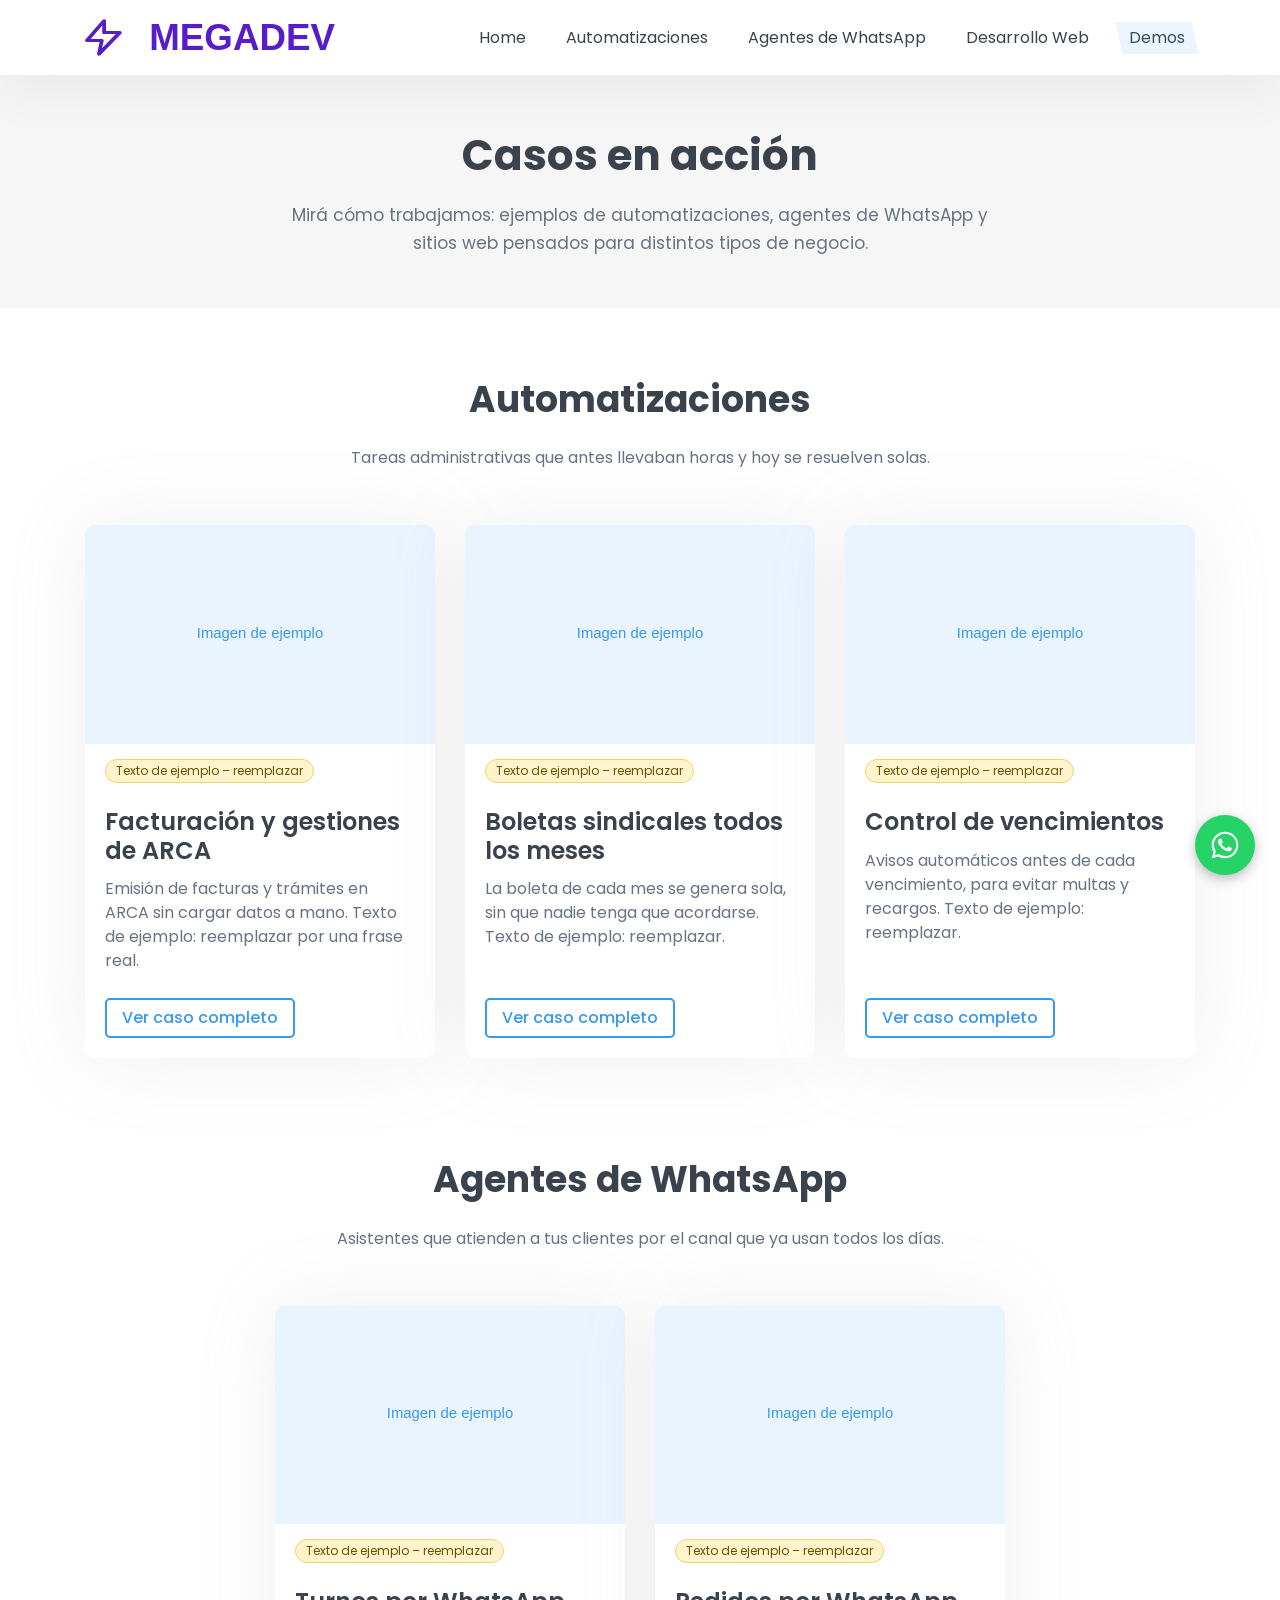
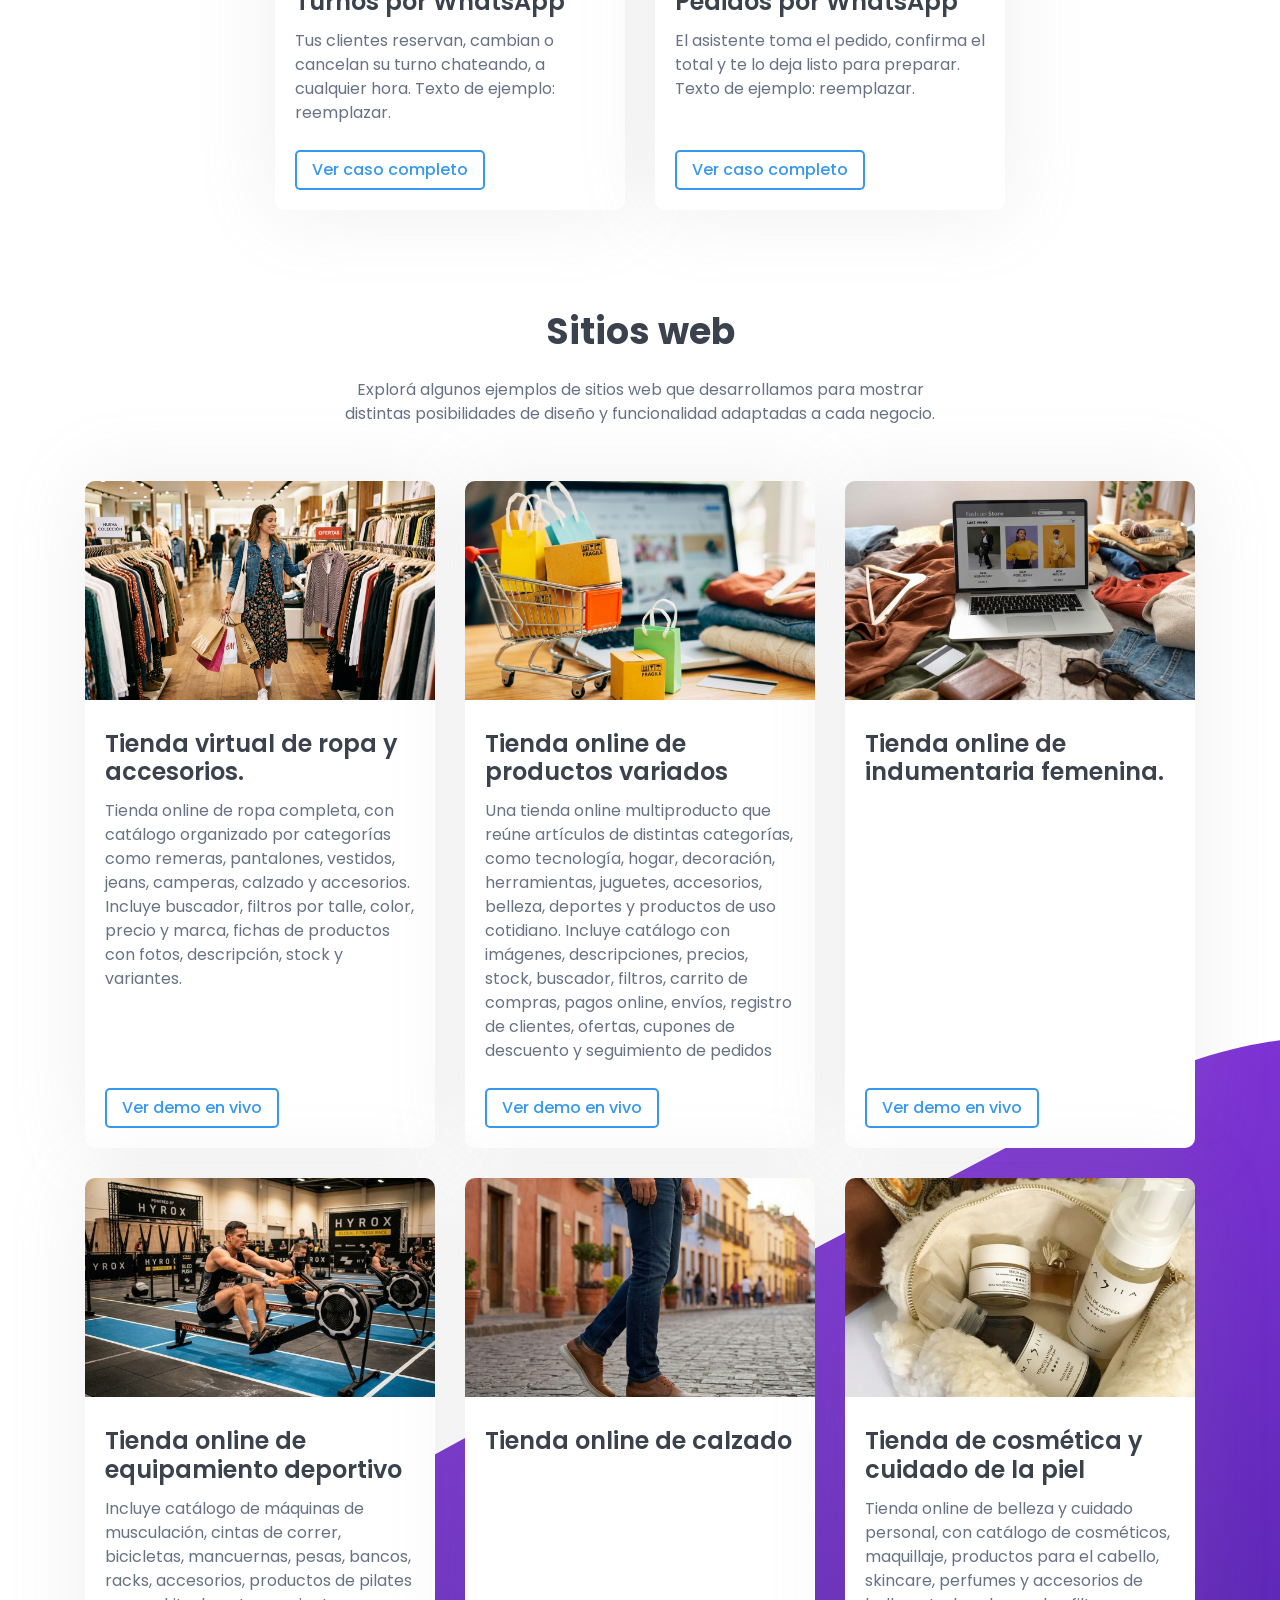
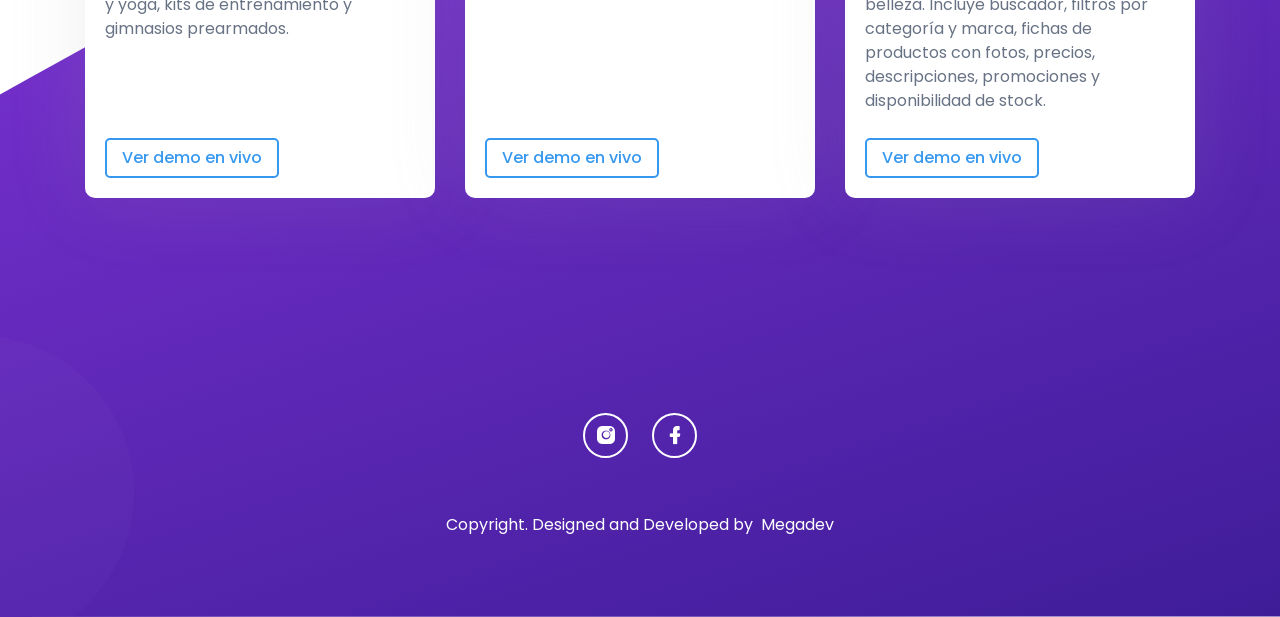
==== demos.html @ b10a5fe2 "N" ====
<!-- demos.html -->
<!doctype html>
<html class="no-js" lang="es">

<head>
    <meta charset="utf-8">
    
    <!--====== Title ======-->
    <title>Casos y demos | Megadev</title>
    
    <meta name="description" content="Casos de automatizaciones, agentes de WhatsApp y demos de sitios web desarrollados por Megadev.">
    <meta name="viewport" content="width=device-width, initial-scale=1">

    <!--====== Favicon Icon ======-->
    <link rel="shortcut icon" href="assets/images/favicon.png" type="image/png">
        
    <!--====== Line Icons CSS ======-->
    <link rel="stylesheet" href="assets/css/LineIcons.2.0.css">
        
    <!--====== Bootstrap CSS ======-->
    <link rel="stylesheet" href="assets/css/bootstrap.4.5.2.min.css">
    
    <!--====== Default CSS ======-->
    <link rel="stylesheet" href="assets/css/default.css">
    
    <!--====== Style CSS ======-->
    <link rel="stylesheet" href="assets/css/style.css">

    <!--====== Casos CSS (estilos extra de demos.html y casos/) ======-->
    <link rel="stylesheet" href="assets/css/casos.css">
    
</head>

<body class="inner_page demos_page">
    <!--[if IE]>
    <p class="browserupgrade">You are using an <strong>outdated</strong> browser. Please <a href="https://browsehappy.com/">upgrade your browser</a> to improve your experience and security.</p>
  <![endif]-->

    <!--====== PRELOADER PART START ======-->

    <div class="preloader">
        <div class="loader">
            <div class="ytp-spinner">
                <div class="ytp-spinner-container">
                    <div class="ytp-spinner-rotator">
                        <div class="ytp-spinner-left">
                            <div class="ytp-spinner-circle"></div>
                        </div>
                        <div class="ytp-spinner-right">
                            <div class="ytp-spinner-circle"></div>
                        </div>
                    </div>
                </div>
            </div>
        </div>
    </div>

    <!--====== PRELOADER PART ENDS ======-->

    <!--====== WHATSAPP FLOAT BUTTON ======-->
    <a href="https://wa.me/5491153896519" class="whatsapp_float" target="_blank" rel="noopener noreferrer" aria-label="WhatsApp">
        <svg viewBox="0 0 32 32" xmlns="http://www.w3.org/2000/svg">
            <path fill="#FFF" d="M16.001 2.667C8.641 2.667 2.667 8.641 2.667 16c0 2.548.712 4.929 1.947 6.958L2.667 29.333l6.552-1.913A13.29 13.29 0 0016.001 29.333C23.361 29.333 29.334 23.36 29.334 16S23.361 2.667 16.001 2.667zm0 24.246a11.18 11.18 0 01-5.706-1.563l-.409-.243-4.233 1.235 1.256-4.13-.267-.424a11.174 11.174 0 01-1.71-5.788c0-6.169 5.02-11.189 11.19-11.189 6.169 0 11.189 5.02 11.189 11.189-.001 6.169-5.021 11.189-11.31 11.189z"/>
            <path fill="#FFF" d="M22.032 18.677c-.335-.168-1.98-.977-2.287-1.089-.307-.112-.53-.168-.754.168-.223.335-.865 1.089-1.06 1.313-.195.223-.39.251-.725.084-.335-.168-1.414-.521-2.694-1.663-.996-.888-1.668-1.985-1.863-2.32-.195-.335-.021-.517.147-.684.15-.15.335-.39.502-.586.168-.195.223-.335.335-.558.112-.223.056-.419-.028-.586-.084-.168-.754-1.816-1.033-2.487-.272-.653-.549-.564-.754-.575-.195-.01-.419-.012-.642-.012-.223 0-.586.084-.893.419-.307.335-1.171 1.145-1.171 2.792 0 1.647 1.199 3.238 1.366 3.462.168.223 2.362 3.605 5.722 5.055.799.345 1.423.551 1.909.705.802.255 1.532.219 2.109.133.643-.096 1.98-.809 2.259-1.591.279-.782.279-1.452.195-1.591-.084-.14-.307-.223-.642-.39z"/>
        </svg>
    </a>
    
    <!--====== HEADER PART START ======-->
    <!-- Menú de página interna: ya viene "sticky" (fijo, fondo blanco, logo oscuro).
         Los links a otras páginas NO llevan la clase "page-scroll". -->

    <section class="header_area">
        <div class="header_navbar sticky">
            <div class="container">
                <div class="row">
                    <div class="col-lg-12">
                        <nav class="navbar navbar-expand-lg">
                            <a class="navbar-brand" href="index.html">
                                 <img src="assets/images/logo-2.svg" alt="Megadev">
                            </a>
                            <button class="navbar-toggler" type="button" data-toggle="collapse" data-target="#navbarSupportedContent" aria-controls="navbarSupportedContent" aria-expanded="false" aria-label="Toggle navigation">
                                <span class="toggler-icon"></span>
                                <span class="toggler-icon"></span>
                                <span class="toggler-icon"></span>
                            </button>

                            <div class="collapse navbar-collapse sub-menu-bar" id="navbarSupportedContent">
                                <ul id="nav" class="navbar-nav ml-auto">
                                    <li class="nav-item">
                                        <a href="index.html">Home</a>
                                    </li>
                                    <li class="nav-item">
                                        <a href="index.html#about">Automatizaciones</a>
                                    </li>
                                    <li class="nav-item">
                                        <a href="index.html#abou">Agentes de WhatsApp</a>
                                    </li>
                                    <li class="nav-item">
                                        <a href="index.html#abo">Desarrollo Web</a>
                                    </li>
                                    <li class="nav-item active">
                                        <a href="demos.html">Demos</a>
                                    </li>
                                </ul>
                            </div> <!-- navbar collapse -->
                        </nav> <!-- navbar -->
                    </div>
                </div> <!-- row -->
            </div> <!-- container -->
        </div> <!-- header navbar -->
    </section>

    <!--====== HEADER PART ENDS ======-->

    <main class="inner_main">

    <!--====== ENCABEZADO DE LA PÁGINA ======-->

    <section class="page_head gray-bg">
        <div class="container">
            <div class="row justify-content-center">
                <div class="col-lg-8">
                    <div class="section_title text-center">
                        <h1 class="title">Casos en acción</h1>
                        <p>Mirá cómo trabajamos: ejemplos de automatizaciones, agentes de WhatsApp y sitios web pensados para distintos tipos de negocio.</p>
                    </div>
                </div>
            </div>
        </div>
    </section>

    <!--====== GRUPO: AUTOMATIZACIONES ======-->

    <section id="automatizaciones" class="blog_area demos_group pt-70 pb-30">
        <div class="container">
            <div class="row justify-content-center">
                <div class="col-lg-7">
                    <div class="section_title text-center pb-25">
                        <h2 class="title">Automatizaciones</h2>
                        <p>Tareas administrativas que antes llevaban horas y hoy se resuelven solas.</p>
                    </div> <!-- section title -->
                </div>
            </div> <!-- row -->
            <!-- ▶ Para sumar un caso: copiá una tarjeta completa y cambiá imagen, título, frase y link. -->
            <div class="row justify-content-center">

                <div class="col-lg-4 col-md-8">
                    <div class="single_blog blog_1 mt-30">
                        <div class="blog_image">
                            <!-- ▶ REEMPLAZAR: usá tu imagen, por ejemplo assets/images/casos/NOMBRE.jpg (proporción 16:10) -->
                            <img src="data:image/svg+xml;utf8,<svg xmlns='http://www.w3.org/2000/svg' viewBox='0 0 800 500'><rect width='800' height='500' fill='%23eaf4fe'/><text x='400' y='258' font-family='Arial,sans-serif' font-size='34' text-anchor='middle' fill='%233698EE'>Imagen de ejemplo</text></svg>" alt="Facturación y gestiones de ARCA">
                        </div>
                        <div class="blog_content">
                            <span class="tag_ejemplo">Texto de ejemplo – reemplazar</span>
                            <h4 class="blog_title"><a href="casos/automatizacion-facturacion-arca.html">Facturación y gestiones de ARCA</a></h4>
                            <p>Emisión de facturas y trámites en ARCA sin cargar datos a mano. Texto de ejemplo: reemplazar por una frase real.</p>
                            <a href="casos/automatizacion-facturacion-arca.html" class="main-btn">Ver caso completo</a>
                        </div>
                    </div> <!-- single blog -->
                </div>

                <div class="col-lg-4 col-md-8">
                    <div class="single_blog blog_2 mt-30">
                        <div class="blog_image">
                            <!-- ▶ REEMPLAZAR: usá tu imagen, por ejemplo assets/images/casos/NOMBRE.jpg (proporción 16:10) -->
                            <img src="data:image/svg+xml;utf8,<svg xmlns='http://www.w3.org/2000/svg' viewBox='0 0 800 500'><rect width='800' height='500' fill='%23eaf4fe'/><text x='400' y='258' font-family='Arial,sans-serif' font-size='34' text-anchor='middle' fill='%233698EE'>Imagen de ejemplo</text></svg>" alt="Boletas sindicales todos los meses">
                        </div>
                        <div class="blog_content">
                            <span class="tag_ejemplo">Texto de ejemplo – reemplazar</span>
                            <h4 class="blog_title"><a href="casos/automatizacion-boletas-sindicales.html">Boletas sindicales todos los meses</a></h4>
                            <p>La boleta de cada mes se genera sola, sin que nadie tenga que acordarse. Texto de ejemplo: reemplazar.</p>
                            <a href="casos/automatizacion-boletas-sindicales.html" class="main-btn">Ver caso completo</a>
                        </div>
                    </div> <!-- single blog -->
                </div>

                <div class="col-lg-4 col-md-8">
                    <div class="single_blog blog_3 mt-30">
                        <div class="blog_image">
                            <!-- ▶ REEMPLAZAR: usá tu imagen, por ejemplo assets/images/casos/NOMBRE.jpg (proporción 16:10) -->
                            <img src="data:image/svg+xml;utf8,<svg xmlns='http://www.w3.org/2000/svg' viewBox='0 0 800 500'><rect width='800' height='500' fill='%23eaf4fe'/><text x='400' y='258' font-family='Arial,sans-serif' font-size='34' text-anchor='middle' fill='%233698EE'>Imagen de ejemplo</text></svg>" alt="Control de vencimientos">
                        </div>
                        <div class="blog_content">
                            <span class="tag_ejemplo">Texto de ejemplo – reemplazar</span>
                            <h4 class="blog_title"><a href="casos/automatizacion-vencimientos.html">Control de vencimientos</a></h4>
                            <p>Avisos automáticos antes de cada vencimiento, para evitar multas y recargos. Texto de ejemplo: reemplazar.</p>
                            <a href="casos/automatizacion-vencimientos.html" class="main-btn">Ver caso completo</a>
                        </div>
                    </div> <!-- single blog -->
                </div>

            </div> <!-- row -->
        </div> <!-- container -->
    </section>

    <!--====== GRUPO: AGENTES DE WHATSAPP ======-->

    <section id="whatsapp" class="blog_area demos_group pt-70 pb-30">
        <div class="container">
            <div class="row justify-content-center">
                <div class="col-lg-7">
                    <div class="section_title text-center pb-25">
                        <h2 class="title">Agentes de WhatsApp</h2>
                        <p>Asistentes que atienden a tus clientes por el canal que ya usan todos los días.</p>
                    </div> <!-- section title -->
                </div>
            </div> <!-- row -->
            <div class="row justify-content-center">

                <div class="col-lg-4 col-md-8">
                    <div class="single_blog blog_1 mt-30">
                        <div class="blog_image">
                            <!-- ▶ REEMPLAZAR: usá tu imagen, por ejemplo assets/images/casos/NOMBRE.jpg (proporción 16:10) -->
                            <img src="data:image/svg+xml;utf8,<svg xmlns='http://www.w3.org/2000/svg' viewBox='0 0 800 500'><rect width='800' height='500' fill='%23eaf4fe'/><text x='400' y='258' font-family='Arial,sans-serif' font-size='34' text-anchor='middle' fill='%233698EE'>Imagen de ejemplo</text></svg>" alt="Turnos por WhatsApp">
                        </div>
                        <div class="blog_content">
                            <span class="tag_ejemplo">Texto de ejemplo – reemplazar</span>
                            <h4 class="blog_title"><a href="casos/whatsapp-turnos.html">Turnos por WhatsApp</a></h4>
                            <p>Tus clientes reservan, cambian o cancelan su turno chateando, a cualquier hora. Texto de ejemplo: reemplazar.</p>
                            <a href="casos/whatsapp-turnos.html" class="main-btn">Ver caso completo</a>
                        </div>
                    </div> <!-- single blog -->
                </div>

                <div class="col-lg-4 col-md-8">
                    <div class="single_blog blog_2 mt-30">
                        <div class="blog_image">
                            <!-- ▶ REEMPLAZAR: usá tu imagen, por ejemplo assets/images/casos/NOMBRE.jpg (proporción 16:10) -->
                            <img src="data:image/svg+xml;utf8,<svg xmlns='http://www.w3.org/2000/svg' viewBox='0 0 800 500'><rect width='800' height='500' fill='%23eaf4fe'/><text x='400' y='258' font-family='Arial,sans-serif' font-size='34' text-anchor='middle' fill='%233698EE'>Imagen de ejemplo</text></svg>" alt="Pedidos por WhatsApp">
                        </div>
                        <div class="blog_content">
                            <span class="tag_ejemplo">Texto de ejemplo – reemplazar</span>
                            <h4 class="blog_title"><a href="casos/whatsapp-pedidos.html">Pedidos por WhatsApp</a></h4>
                            <p>El asistente toma el pedido, confirma el total y te lo deja listo para preparar. Texto de ejemplo: reemplazar.</p>
                            <a href="casos/whatsapp-pedidos.html" class="main-btn">Ver caso completo</a>
                        </div>
                    </div> <!-- single blog -->
                </div>

            </div> <!-- row -->
        </div> <!-- container -->
    </section>

    <!--====== GRUPO: SITIOS WEB ======-->

    <section id="sitios-web" class="blog_area demos_group pt-70 pb-80">
        <div class="container">
            <div class="row justify-content-center">
                <div class="col-lg-7">
                    <div class="section_title text-center pb-25">
                        <h2 class="title">Sitios web</h2>
                        <p>Explorá algunos ejemplos de sitios web que desarrollamos para mostrar distintas posibilidades de diseño y funcionalidad adaptadas a cada negocio.</p>
                    </div> <!-- section title -->
                </div>
            </div> <!-- row -->
            <div class="row justify-content-center">

                <div class="col-lg-4 col-md-8">
                    <div class="single_blog blog_1 mt-30">
                        <div class="blog_image">
                            <img src="assets/images/blog-1.jpg" alt="Tienda virtual de ropa y accesorios.">
                        </div>
                        <div class="blog_content">
                            <h4 class="blog_title"><a href="https://agile-mountain-95621-c3121802f273.herokuapp.com/" target="_blank" rel="noopener noreferrer">Tienda virtual de ropa y accesorios.</a></h4>
                            <p>Tienda online de ropa completa, con catálogo organizado por categorías como remeras, pantalones, vestidos, jeans, camperas, calzado y accesorios.
Incluye buscador, filtros por talle, color, precio y marca, fichas de productos con fotos, descripción, stock y variantes.</p>
                            <a href="https://agile-mountain-95621-c3121802f273.herokuapp.com/" class="main-btn" target="_blank" rel="noopener noreferrer">Ver demo en vivo</a>
                        </div>
                    </div> <!-- single blog -->
                </div>

                <div class="col-lg-4 col-md-8">
                    <div class="single_blog blog_2 mt-30">
                        <div class="blog_image">
                            <img src="assets/images/blog-3.jpg" alt="Tienda online de productos variados">
                        </div>
                        <div class="blog_content">
                            <h4 class="blog_title"><a href="https://immense-thicket-20786-f6dc332fea4d.herokuapp.com/" target="_blank" rel="noopener noreferrer">Tienda online de productos variados</a></h4>
                            <p>Una tienda online multiproducto que reúne artículos de distintas categorías, como tecnología, hogar, decoración, herramientas, juguetes, accesorios, belleza, deportes y productos de uso cotidiano. Incluye catálogo con imágenes, descripciones, precios, stock, buscador, filtros, carrito de compras, pagos online, envíos, registro de clientes, ofertas, cupones de descuento y seguimiento de pedidos</p>
                            <a href="https://immense-thicket-20786-f6dc332fea4d.herokuapp.com/" class="main-btn" target="_blank" rel="noopener noreferrer">Ver demo en vivo</a>
                        </div>
                    </div> <!-- single blog -->
                </div>

                <div class="col-lg-4 col-md-8">
                    <div class="single_blog blog_2 mt-30">
                        <div class="blog_image">
                            <img src="assets/images/blog-2.jpg" alt="Tienda online de indumentaria femenina.">
                        </div>
                        <div class="blog_content">
                            <h4 class="blog_title"><a href="https://still-forest-49507-e914233f6211.herokuapp.com/" target="_blank" rel="noopener noreferrer">Tienda online de indumentaria femenina.</a></h4>
                            <!-- ▶ REEMPLAZAR: esta tarjeta no tenía descripción, escribí una frase acá -->
                            <p></p>
                            <a href="https://still-forest-49507-e914233f6211.herokuapp.com/" class="main-btn" target="_blank" rel="noopener noreferrer">Ver demo en vivo</a>
                        </div>
                    </div> <!-- single blog -->
                </div>

                <div class="col-lg-4 col-md-8">
                    <div class="single_blog blog_3 mt-30">
                        <div class="blog_image">
                            <img src="assets/images/blog-4.jpg" alt="Tienda online de equipamiento deportivo">
                        </div>
                        <div class="blog_content">
                            <h4 class="blog_title"><a href="https://fast-garden-19477-799e67a734c9.herokuapp.com/" target="_blank" rel="noopener noreferrer">Tienda online de equipamiento deportivo</a></h4>
                            <p>Incluye catálogo de máquinas de musculación, cintas de correr, bicicletas, mancuernas, pesas, bancos, racks, accesorios, productos de pilates y yoga, kits de entrenamiento y gimnasios prearmados.</p>
                            <a href="https://fast-garden-19477-799e67a734c9.herokuapp.com/" class="main-btn" target="_blank" rel="noopener noreferrer">Ver demo en vivo</a>
                        </div>
                    </div> <!-- single blog -->
                </div>

                <div class="col-lg-4 col-md-8">
                    <div class="single_blog blog_3 mt-30">
                        <div class="blog_image">
                            <img src="assets/images/blog-5.jpg" alt="Tienda online de calzado">
                        </div>
                        <div class="blog_content">
                            <h4 class="blog_title"><a href="https://frozen-dusk-83566-a55dc1c75594.herokuapp.com/" target="_blank" rel="noopener noreferrer">Tienda online de calzado</a></h4>
                            <!-- ▶ REEMPLAZAR: esta tarjeta no tenía descripción, escribí una frase acá -->
                            <p></p>
                            <a href="https://frozen-dusk-83566-a55dc1c75594.herokuapp.com/" class="main-btn" target="_blank" rel="noopener noreferrer">Ver demo en vivo</a>
                        </div>
                    </div> <!-- single blog -->
                </div>

                <div class="col-lg-4 col-md-8">
                    <div class="single_blog blog_3 mt-30">
                        <div class="blog_image">
                            <img src="assets/images/blog-6.jpg" alt="Tienda de cosmética y cuidado de la piel">
                        </div>
                        <div class="blog_content">
                            <h4 class="blog_title"><a href="https://radiant-castle-95648-73f3ba41ada6.herokuapp.com/" target="_blank" rel="noopener noreferrer">Tienda de cosmética y cuidado de la piel</a></h4>
                            <p>Tienda online de belleza y cuidado personal, con catálogo de cosméticos, maquillaje, productos para el cabello, skincare, perfumes y accesorios de belleza.
Incluye buscador, filtros por categoría y marca, fichas de productos con fotos, precios, descripciones, promociones y disponibilidad de stock.</p>
                            <a href="https://radiant-castle-95648-73f3ba41ada6.herokuapp.com/" class="main-btn" target="_blank" rel="noopener noreferrer">Ver demo en vivo</a>
                        </div>
                    </div> <!-- single blog -->
                </div>

            </div> <!-- row -->
        </div> <!-- container -->
    </section>

    </main>

    <!--====== FOOTER PART START ======-->

    <section id="footer" class="footer_area pt-75 pb-80">
        <div class="container">
            <div class="row justify-content-center">
                <div class="col-lg-7">
                    <div class="footer_subscribe text-center">
                        
                    </div> <!-- footer subscribe -->
                    <div class="footer_social text-center mt-60">
                        <ul>
                            <li><a href="#"><span class="lni lni-instagram-filled"></span></a></li>
                            <li><a href="#"><span class="lni lni-facebook-filled"></span></a></li>

                        </ul>
                    </div> <!-- footer social -->
                    <div class="footer_copyright text-center mt-55">
                        <p>Copyright. Designed and Developed by <a href="" target="_blank" rel="nofollow"></a> <a href="" target="_blank">Megadev</a></p>
                    </div> <!-- footer copyright -->
                </div>
            </div> <!-- row -->
        </div> <!-- container -->
    </section>

    <!--====== FOOTER PART ENDS ======-->

    <!--====== BACK TOP TOP PART START ======-->

    <a href="#" class="back-to-top"><i class="lni lni-chevron-up"></i></a>

    <!--====== BACK TOP TOP PART ENDS ======-->

    <!--====== Jquery js ======-->
    <script src="assets/js/vendor/jquery-1.12.4.min.js"></script>
    <script src="assets/js/vendor/modernizr-3.7.1.min.js"></script>
    
    <!--====== Bootstrap js ======-->
    <script src="assets/js/popper.min.js"></script>
    <script src="assets/js/bootstrap.4.5.2.min.js"></script>

    <!--====== Scrolling Nav js ======-->
    <script src="assets/js/jquery.easing.min.js"></script>
    <script src="assets/js/scrolling-nav.js"></script>
    
    <!--====== Main js ======-->
    <script src="assets/js/main.js"></script>
    
</body>

</html>
---- assets/css/default.css ----
/* Deafult Margin & Padding */
/*-- Margin Top --*/
.mt-5 {
	margin-top: 5px;
}
.mt-10 {
	margin-top: 10px;
}
.mt-15 {
	margin-top: 15px;
}
.mt-20 {
	margin-top: 20px;
}
.mt-25 {
	margin-top: 25px;
}
.mt-30 {
	margin-top: 30px;
}
.mt-35 {
	margin-top: 35px;
}
.mt-40 {
	margin-top: 40px;
}
.mt-45 {
	margin-top: 45px;
}
.mt-50 {
	margin-top: 50px;
}
.mt-55 {
	margin-top: 55px;
}
.mt-60 {
	margin-top: 60px;
}
.mt-65 {
	margin-top: 65px;
}
.mt-70 {
	margin-top: 70px;
}
.mt-75 {
	margin-top: 75px;
}
.mt-80 {
	margin-top: 80px;
}
.mt-85 {
	margin-top: 85px;
}
.mt-90 {
	margin-top: 90px;
}
.mt-95 {
	margin-top: 95px;
}
.mt-100 {
	margin-top: 100px;
}
.mt-105 {
	margin-top: 105px;
}
.mt-110 {
	margin-top: 110px;
}
.mt-115 {
	margin-top: 115px;
}
.mt-120 {
	margin-top: 120px;
}
.mt-125 {
	margin-top: 125px;
}
.mt-130 {
	margin-top: 130px;
}
.mt-135 {
	margin-top: 135px;
}
.mt-140 {
	margin-top: 140px;
}
.mt-145 {
	margin-top: 145px;
}
.mt-150 {
	margin-top: 150px;
}
.mt-155 {
	margin-top: 155px;
}
.mt-160 {
	margin-top: 160px;
}
.mt-165 {
	margin-top: 165px;
}
.mt-170 {
	margin-top: 170px;
}
.mt-175 {
	margin-top: 175px;
}
.mt-180 {
	margin-top: 180px;
}
.mt-185 {
	margin-top: 185px;
}
.mt-190 {
	margin-top: 190px;
}
.mt-195 {
	margin-top: 195px;
}
.mt-200 {
	margin-top: 200px;
}
/*-- Margin Bottom --*/

.mb-5 {
	margin-bottom: 5px;
}
.mb-10 {
	margin-bottom: 10px;
}
.mb-15 {
	margin-bottom: 15px;
}
.mb-20 {
	margin-bottom: 20px;
}
.mb-25 {
	margin-bottom: 25px;
}
.mb-30 {
	margin-bottom: 30px;
}
.mb-35 {
	margin-bottom: 35px;
}
.mb-40 {
	margin-bottom: 40px;
}
.mb-45 {
	margin-bottom: 45px;
}
.mb-50 {
	margin-bottom: 50px;
}
.mb-55 {
	margin-bottom: 55px;
}
.mb-60 {
	margin-bottom: 60px;
}
.mb-65 {
	margin-bottom: 65px;
}
.mb-70 {
	margin-bottom: 70px;
}
.mb-75 {
	margin-bottom: 75px;
}
.mb-80 {
	margin-bottom: 80px;
}
.mb-85 {
	margin-bottom: 85px;
}
.mb-90 {
	margin-bottom: 90px;
}
.mb-95 {
	margin-bottom: 95px;
}
.mb-100 {
	margin-bottom: 100px;
}
.mb-105 {
	margin-bottom: 105px;
}
.mb-110 {
	margin-bottom: 110px;
}
.mb-115 {
	margin-bottom: 115px;
}
.mb-120 {
	margin-bottom: 120px;
}
.mb-125 {
	margin-bottom: 125px;
}
.mb-130 {
	margin-bottom: 130px;
}
.mb-135 {
	margin-bottom: 135px;
}
.mb-140 {
	margin-bottom: 140px;
}
.mb-145 {
	margin-bottom: 145px;
}
.mb-150 {
	margin-bottom: 150px;
}
.mb-155 {
	margin-bottom: 155px;
}
.mb-160 {
	margin-bottom: 160px;
}
.mb-165 {
	margin-bottom: 165px;
}
.mb-170 {
	margin-bottom: 170px;
}
.mb-175 {
	margin-bottom: 175px;
}
.mb-180 {
	margin-bottom: 180px;
}
.mb-185 {
	margin-bottom: 185px;
}
.mb-190 {
	margin-bottom: 190px;
}
.mb-195 {
	margin-bottom: 195px;
}
.mb-200 {
	margin-bottom: 200px;
}
/*-- margin left --*/
.ml-5 {
	margin-left: 5px;
}
.ml-10 {
	margin-left: 10px;
}
.ml-15 {
	margin-left: 15px;
}
.ml-20 {
	margin-left: 20px;
}
.ml-25 {
	margin-left: 25px;
}
.ml-30 {
	margin-left: 30px;
}
.ml-35 {
	margin-left: 35px;
}
.ml-40 {
	margin-left: 40px;
}
.ml-45 {
	margin-left: 45px;
}
.ml-50 {
	margin-left: 50px;
}
.ml-55 {
	margin-left: 55px;
}
.ml-60 {
	margin-left: 60px;
}
.ml-65 {
	margin-left: 65px;
}
.ml-70 {
	margin-left: 70px;
}
.ml-75 {
	margin-left: 75px;
}
.ml-80 {
	margin-left: 80px;
}
.ml-85 {
	margin-left: 85px;
}
.ml-90 {
	margin-left: 90px;
}
.ml-95 {
	margin-left: 95px;
}
.ml-100 {
	margin-left: 100px;
}
.ml-105 {
	margin-left: 105px;
}
.ml-110 {
	margin-left: 110px;
}
.ml-115 {
	margin-left: 115px;
}
.ml-120 {
	margin-left: 120px;
}
.ml-125 {
	margin-left: 125px;
}
.ml-130 {
	margin-left: 130px;
}
.ml-135 {
	margin-left: 135px;
}
.ml-140 {
	margin-left: 140px;
}
.ml-145 {
	margin-left: 145px;
}
.ml-150 {
	margin-left: 150px;
}
.ml-155 {
	margin-left: 155px;
}
.ml-160 {
	margin-left: 160px;
}
.ml-165 {
	margin-left: 165px;
}
.ml-170 {
	margin-left: 170px;
}
.ml-175 {
	margin-left: 175px;
}
.ml-180 {
	margin-left: 180px;
}
.ml-185 {
	margin-left: 185px;
}
.ml-190 {
	margin-left: 190px;
}
.ml-195 {
	margin-left: 195px;
}
.ml-200 {
	margin-left: 200px;
}
/*-- margin right --*/
.mr-5 {
	margin-right: 5px;
}
.mr-10 {
	margin-right: 10px;
}
.mr-15 {
	margin-right: 15px;
}
.mr-20 {
	margin-right: 20px;
}
.mr-25 {
	margin-right: 25px;
}
.mr-30 {
	margin-right: 30px;
}
.mr-35 {
	margin-right: 35px;
}
.mr-40 {
	margin-right: 40px;
}
.mr-45 {
	margin-right: 45px;
}
.mr-50 {
	margin-right: 50px;
}
.mr-55 {
	margin-right: 55px;
}
.mr-60 {
	margin-right: 60px;
}
.mr-65 {
	margin-right: 65px;
}
.mr-70 {
	margin-right: 70px;
}
.mr-75 {
	margin-right: 75px;
}
.mr-80 {
	margin-right: 80px;
}
.mr-85 {
	margin-right: 85px;
}
.mr-90 {
	margin-right: 90px;
}
.mr-95 {
	margin-right: 95px;
}
.mr-100 {
	margin-right: 100px;
}
.mr-105 {
	margin-right: 105px;
}
.mr-110 {
	margin-right: 110px;
}
.mr-115 {
	margin-right: 115px;
}
.mr-120 {
	margin-right: 120px;
}
.mr-125 {
	margin-right: 125px;
}
.mr-130 {
	margin-right: 130px;
}
.mr-135 {
	margin-right: 135px;
}
.mr-140 {
	margin-right: 140px;
}
.mr-145 {
	margin-right: 145px;
}
.mr-150 {
	margin-right: 150px;
}
.mr-155 {
	margin-right: 155px;
}
.mr-160 {
	margin-right: 160px;
}
.mr-165 {
	margin-right: 165px;
}
.mr-170 {
	margin-right: 170px;
}
.mr-175 {
	margin-right: 175px;
}
.mr-180 {
	margin-right: 180px;
}
.mr-185 {
	margin-right: 185px;
}
.mr-190 {
	margin-right: 190px;
}
.mr-195 {
	margin-right: 195px;
}
.mr-200 {
	margin-right: 200px;
}


/*-- Padding Top --*/

.pt-5 {
	padding-top: 5px;
}
.pt-10 {
	padding-top: 10px;
}
.pt-15 {
	padding-top: 15px;
}
.pt-20 {
	padding-top: 20px;
}
.pt-25 {
	padding-top: 25px;
}
.pt-30 {
	padding-top: 30px;
}
.pt-35 {
	padding-top: 35px;
}
.pt-40 {
	padding-top: 40px;
}
.pt-45 {
	padding-top: 45px;
}
.pt-50 {
	padding-top: 50px;
}
.pt-55 {
	padding-top: 55px;
}
.pt-60 {
	padding-top: 60px;
}
.pt-65 {
	padding-top: 65px;
}
.pt-70 {
	padding-top: 70px;
}
.pt-75 {
	padding-top: 75px;
}
.pt-80 {
	padding-top: 80px;
}
.pt-85 {
	padding-top: 85px;
}
.pt-90 {
	padding-top: 90px;
}
.pt-95 {
	padding-top: 95px;
}
.pt-100 {
	padding-top: 100px;
}
.pt-105 {
	padding-top: 105px;
}
.pt-110 {
	padding-top: 110px;
}
.pt-115 {
	padding-top: 115px;
}
.pt-120 {
	padding-top: 120px;
}
.pt-125 {
	padding-top: 125px;
}
.pt-130 {
	padding-top: 130px;
}
.pt-135 {
	padding-top: 135px;
}
.pt-140 {
	padding-top: 140px;
}
.pt-145 {
	padding-top: 145px;
}
.pt-150 {
	padding-top: 150px;
}
.pt-155 {
	padding-top: 155px;
}
.pt-160 {
	padding-top: 160px;
}
.pt-165 {
	padding-top: 165px;
}
.pt-170 {
	padding-top: 170px;
}
.pt-175 {
	padding-top: 175px;
}
.pt-180 {
	padding-top: 180px;
}
.pt-185 {
	padding-top: 185px;
}
.pt-190 {
	padding-top: 190px;
}
.pt-195 {
	padding-top: 195px;
}
.pt-200 {
	padding-top: 200px;
}
/*-- Padding Bottom --*/

.pb-5 {
	padding-bottom: 5px;
}
.pb-10 {
	padding-bottom: 10px;
}
.pb-15 {
	padding-bottom: 15px;
}
.pb-20 {
	padding-bottom: 20px;
}
.pb-25 {
	padding-bottom: 25px;
}
.pb-30 {
	padding-bottom: 30px;
}
.pb-35 {
	padding-bottom: 35px;
}
.pb-40 {
	padding-bottom: 40px;
}
.pb-45 {
	padding-bottom: 45px;
}
.pb-50 {
	padding-bottom: 50px;
}
.pb-55 {
	padding-bottom: 55px;
}
.pb-60 {
	padding-bottom: 60px;
}
.pb-65 {
	padding-bottom: 65px;
}
.pb-70 {
	padding-bottom: 70px;
}
.pb-75 {
	padding-bottom: 75px;
}
.pb-80 {
	padding-bottom: 80px;
}
.pb-85 {
	padding-bottom: 85px;
}
.pb-90 {
	padding-bottom: 90px;
}
.pb-95 {
	padding-bottom: 95px;
}
.pb-100 {
	padding-bottom: 100px;
}
.pb-105 {
	padding-bottom: 105px;
}
.pb-110 {
	padding-bottom: 110px;
}
.pb-115 {
	padding-bottom: 115px;
}
.pb-120 {
	padding-bottom: 120px;
}
.pb-125 {
	padding-bottom: 125px;
}
.pb-130 {
	padding-bottom: 130px;
}
.pb-135 {
	padding-bottom: 135px;
}
.pb-140 {
	padding-bottom: 140px;
}
.pb-145 {
	padding-bottom: 145px;
}
.pb-150 {
	padding-bottom: 150px;
}
.pb-155 {
	padding-bottom: 155px;
}
.pb-160 {
	padding-bottom: 160px;
}
.pb-165 {
	padding-bottom: 165px;
}
.pb-170 {
	padding-bottom: 170px;
}
.pb-175 {
	padding-bottom: 175px;
}
.pb-180 {
	padding-bottom: 180px;
}
.pb-185 {
	padding-bottom: 185px;
}
.pb-190 {
	padding-bottom: 190px;
}
.pb-195 {
	padding-bottom: 195px;
}
.pb-200 {
	padding-bottom: 200px;
}

/*-- Padding left --*/

.pl-0 {
	padding-left: 0px;
}
.pl-5 {
	padding-left: 5px;
}
.pl-10 {
	padding-left: 10px;
}
.pl-15 {
	padding-left: 15px;
}
.pl-20 {
	padding-left: 20px;
}
.pl-25 {
	padding-left: 25px;
}
.pl-30 {
	padding-left: 30px;
}
.pl-35 {
	padding-left: 35px;
}
.pl-40 {
	padding-left: 40px;
}
.pl-45 {
	padding-left: 45px;
}
.pl-50 {
	padding-left: 50px;
}
.pl-55 {
	padding-left: 55px;
}
.pl-60 {
	padding-left: 60px;
}
.pl-65 {
	padding-left: 65px;
}
.pl-70 {
	padding-left: 70px;
}
.pl-75 {
	padding-left: 75px;
}
.pl-80 {
	padding-left: 80px;
}
.pl-85 {
	padding-left: 85px;
}
.pl-90 {
	padding-left: 90px;
}
.pl-100 {
	padding-left: 100px;
}
.pl-105 {
	padding-left: 105px;
}
.pl-110 {
	padding-left: 110px;
}
.pl-115 {
	padding-left: 115px;
}
.pl-120 {
	padding-left: 120px;
}
.pl-125 {
	padding-left: 125px;
}
/*-- Padding right --*/

.pr-0 {
	padding-right: 0px;
}
.pr-5 {
	padding-right: 5px;
}
.pr-10 {
	padding-right: 10px;
}
.pr-15 {
	padding-right: 15px;
}
.pr-20 {
	padding-right: 20px;
}
.pr-25 {
	padding-right: 25px;
}
.pr-30 {
	padding-right: 30px;
}
.pr-35 {
	padding-right: 35px;
}
.pr-40 {
	padding-right: 40px;
}
.pr-45 {
	padding-right: 45px;
}
.pr-50 {
	padding-right: 50px;
}
.pr-55 {
	padding-right: 55px;
}
.pr-60 {
	padding-right: 60px;
}
.pr-65 {
	padding-right: 65px;
}
.pr-70 {
	padding-right: 70px;
}
.pr-75 {
	padding-right: 75px;
}
.pr-80 {
	padding-right: 80px;
}
.pr-85 {
	padding-right: 85px;
}
.pr-90 {
	padding-right: 90px;
}
.pr-95 {
	padding-right: 95px;
}
.pr-100 {
	padding-right: 100px;
}
.pr-105 {
	padding-right: 105px;
}
/* Background Color */

.gray-bg {
	background: #f6f6f6;
}
.white-bg {
	background: #fff;
}
.black-bg {
	background: #222;
}
/* Color */

.white {
	color: #fff;
}
.black {
	color: #222;
}
/* black overlay */

[data-overlay] {
	position: relative;
}
[data-overlay]::before {
	background: #000 none repeat scroll 0 0;
	content: "";
	height: 100%;
	left: 0;
	position: absolute;
	top: 0;
	width: 100%;
	z-index: 1;
}
[data-overlay="3"]::before {
	opacity: 0.3;
}
[data-overlay="4"]::before {
	opacity: 0.4;
}
[data-overlay="5"]::before {
	opacity: 0.5;
}
[data-overlay="6"]::before {
	opacity: 0.6;
}
[data-overlay="7"]::before {
	opacity: 0.7;
}
[data-overlay="8"]::before {
	opacity: 0.8;
}
[data-overlay="9"]::before {
	opacity: 0.9;
}
---- assets/css/style.css ----
/*-----------------------------------------------------------------------------------

    Template Name: Advanced App Landing Page Template
    Author: UIdeck
    Version: 1.0

-----------------------------------------------------------------------------------

    CSS INDEX
    ===================

    01. Theme default CSS
	02. Header
    03. Hero
	04. Footer

 
-----------------------------------------------------------------------------------*/
/*===========================
      01.COMMON css 
===========================*/
@import url("https://fonts.googleapis.com/css?family=Poppins:300,400,500,600,700&display=swap");
body {
  font-family: "Poppins", sans-serif;
  font-weight: normal;
  font-style: normal;
  color: #677284;
}

* {
  margin: 0;
  padding: 0;
  -webkit-box-sizing: border-box;
  box-sizing: border-box;
}

img {
  max-width: 100%;
}

a:focus,
input:focus,
textarea:focus,
button:focus {
  text-decoration: none;
  outline: none;
}

.navbar-brand img {
  height: 55px;
  width: auto;
  max-width: none;
}

a:focus,
a:hover {
  text-decoration: none;
}

i,
span,
a {
  display: inline-block;
}

audio,
canvas,
iframe,
img,
svg,
video {
  vertical-align: middle;
}

h1,
h2,
h3,
h4,
h5,
h6 {
  font-family: "Poppins", sans-serif;
  font-weight: 700;
  color: #3A424E;
  margin: 0px;
}

h1 {
  font-size: 48px;
}

h2 {
  font-size: 36px;
}

h3 {
  font-size: 28px;
}

h4 {
  font-size: 22px;
}

h5 {
  font-size: 18px;
}

h6 {
  font-size: 16px;
}

ul, ol {
  margin: 0px;
  padding: 0px;
  list-style-type: none;
}

p {
  font-size: 16px;
  font-weight: 400;
  line-height: 24px;
  color: #677284;
  margin: 0px;
}

.bg_cover {
  background-position: center center;
  background-size: cover;
  background-repeat: no-repeat;
  width: 100%;
  height: 100%;
}

/*===== All Button Style =====*/
.main-btn {
  display: inline-block;
  font-weight: 500;
  text-align: center;
  white-space: nowrap;
  vertical-align: middle;
  -webkit-user-select: none;
  -moz-user-select: none;
  -ms-user-select: none;
  user-select: none;
  border: 0;
  padding: 0 25px;
  font-size: 16px;
  height: 55px;
  line-height: 55px;
  border-radius: 5px;
  color: #fff;
  cursor: pointer;
  z-index: 5;
  -webkit-transition: all 0.4s ease-out 0s;
  transition: all 0.4s ease-out 0s;
  background-color: #3698EE;
}

@media (max-width: 767px) {
  .main-btn {
    padding: 0 15px;
    height: 45px;
    line-height: 45px;
    font-size: 14px;
  }
}

.main-btn:hover {
  background-color: rgba(54, 152, 238, 0.8);
  color: #fff;
  -webkit-box-shadow: 0 5px 15px rgba(0, 0, 0, 0.2);
  box-shadow: 0 5px 15px rgba(0, 0, 0, 0.2);
}

.main-btn.main-btn-2 {
  background-color: transparent;
  color: #fff;
  border: 2px solid #fff;
  line-height: 53px;
}

@media (max-width: 767px) {
  .main-btn.main-btn-2 {
    line-height: 41px;
  }
}

.main-btn.main-btn-2:hover {
  -webkit-box-shadow: 0 5px 15px rgba(0, 0, 0, 0.2);
  box-shadow: 0 5px 15px rgba(0, 0, 0, 0.2);
}

/*===== All Section Title Style =====*/
.section_title .title {
  font-size: 44px;
  font-weight: 700;
}

@media (max-width: 767px) {
  .section_title .title {
    font-size: 32px;
  }
}

.section_title p {
  margin-top: 25px;
}

/*===== All Slick Slide Outline Style =====*/
.slick-slide {
  outline: 0;
}

/*===== All Preloader Style =====*/
.preloader {
  /* Body Overlay */
  position: fixed;
  top: 0;
  left: 0;
  display: table;
  height: 100%;
  width: 100%;
  /* Change Background Color */
  background: #fff;
  z-index: 99999;
}

.preloader .loader {
  display: table-cell;
  vertical-align: middle;
  text-align: center;
}

.preloader .loader .ytp-spinner {
  position: absolute;
  left: 50%;
  top: 50%;
  width: 64px;
  margin-left: -32px;
  z-index: 18;
  pointer-events: none;
}

.preloader .loader .ytp-spinner .ytp-spinner-container {
  pointer-events: none;
  position: absolute;
  width: 100%;
  padding-bottom: 100%;
  top: 50%;
  left: 50%;
  margin-top: -50%;
  margin-left: -50%;
  -webkit-animation: ytp-spinner-linspin 1568.2353ms linear infinite;
  animation: ytp-spinner-linspin 1568.2353ms linear infinite;
}

.preloader .loader .ytp-spinner .ytp-spinner-container .ytp-spinner-rotator {
  position: absolute;
  width: 100%;
  height: 100%;
  -webkit-animation: ytp-spinner-easespin 5332ms cubic-bezier(0.4, 0, 0.2, 1) infinite both;
  animation: ytp-spinner-easespin 5332ms cubic-bezier(0.4, 0, 0.2, 1) infinite both;
}

.preloader .loader .ytp-spinner .ytp-spinner-container .ytp-spinner-rotator .ytp-spinner-left {
  position: absolute;
  top: 0;
  left: 0;
  bottom: 0;
  overflow: hidden;
  right: 50%;
}

.preloader .loader .ytp-spinner .ytp-spinner-container .ytp-spinner-rotator .ytp-spinner-right {
  position: absolute;
  top: 0;
  right: 0;
  bottom: 0;
  overflow: hidden;
  left: 50%;
}

.preloader .loader .ytp-spinner-circle {
  -webkit-box-sizing: border-box;
          box-sizing: border-box;
  position: absolute;
  width: 200%;
  height: 100%;
  border-style: solid;
  /* Spinner Color */
  border-color: #3698EE #3698EE #F7F8F9;
  border-radius: 50%;
  border-width: 6px;
}

.preloader .loader .ytp-spinner-left .ytp-spinner-circle {
  left: 0;
  right: -100%;
  border-right-color: #F7F8F9;
  -webkit-animation: ytp-spinner-left-spin 1333ms cubic-bezier(0.4, 0, 0.2, 1) infinite both;
  animation: ytp-spinner-left-spin 1333ms cubic-bezier(0.4, 0, 0.2, 1) infinite both;
}

.preloader .loader .ytp-spinner-right .ytp-spinner-circle {
  left: -100%;
  right: 0;
  border-left-color: #F7F8F9;
  -webkit-animation: ytp-right-spin 1333ms cubic-bezier(0.4, 0, 0.2, 1) infinite both;
  animation: ytp-right-spin 1333ms cubic-bezier(0.4, 0, 0.2, 1) infinite both;
}

/* Preloader Animations */
@-webkit-keyframes ytp-spinner-linspin {
  to {
    -webkit-transform: rotate(360deg);
    transform: rotate(360deg);
  }
}

@keyframes ytp-spinner-linspin {
  to {
    -webkit-transform: rotate(360deg);
    transform: rotate(360deg);
  }
}

@-webkit-keyframes ytp-spinner-easespin {
  12.5% {
    -webkit-transform: rotate(135deg);
    transform: rotate(135deg);
  }
  25% {
    -webkit-transform: rotate(270deg);
    transform: rotate(270deg);
  }
  37.5% {
    -webkit-transform: rotate(405deg);
    transform: rotate(405deg);
  }
  50% {
    -webkit-transform: rotate(540deg);
    transform: rotate(540deg);
  }
  62.5% {
    -webkit-transform: rotate(675deg);
    transform: rotate(675deg);
  }
  75% {
    -webkit-transform: rotate(810deg);
    transform: rotate(810deg);
  }
  87.5% {
    -webkit-transform: rotate(945deg);
    transform: rotate(945deg);
  }
  to {
    -webkit-transform: rotate(1080deg);
    transform: rotate(1080deg);
  }
}

@keyframes ytp-spinner-easespin {
  12.5% {
    -webkit-transform: rotate(135deg);
    transform: rotate(135deg);
  }
  25% {
    -webkit-transform: rotate(270deg);
    transform: rotate(270deg);
  }
  37.5% {
    -webkit-transform: rotate(405deg);
    transform: rotate(405deg);
  }
  50% {
    -webkit-transform: rotate(540deg);
    transform: rotate(540deg);
  }
  62.5% {
    -webkit-transform: rotate(675deg);
    transform: rotate(675deg);
  }
  75% {
    -webkit-transform: rotate(810deg);
    transform: rotate(810deg);
  }
  87.5% {
    -webkit-transform: rotate(945deg);
    transform: rotate(945deg);
  }
  to {
    -webkit-transform: rotate(1080deg);
    transform: rotate(1080deg);
  }
}

@-webkit-keyframes ytp-spinner-left-spin {
  0% {
    -webkit-transform: rotate(130deg);
    transform: rotate(130deg);
  }
  50% {
    -webkit-transform: rotate(-5deg);
    transform: rotate(-5deg);
  }
  to {
    -webkit-transform: rotate(130deg);
    transform: rotate(130deg);
  }
}

@keyframes ytp-spinner-left-spin {
  0% {
    -webkit-transform: rotate(130deg);
    transform: rotate(130deg);
  }
  50% {
    -webkit-transform: rotate(-5deg);
    transform: rotate(-5deg);
  }
  to {
    -webkit-transform: rotate(130deg);
    transform: rotate(130deg);
  }
}

@-webkit-keyframes ytp-right-spin {
  0% {
    -webkit-transform: rotate(-130deg);
    transform: rotate(-130deg);
  }
  50% {
    -webkit-transform: rotate(5deg);
    transform: rotate(5deg);
  }
  to {
    -webkit-transform: rotate(-130deg);
    transform: rotate(-130deg);
  }
}

@keyframes ytp-right-spin {
  0% {
    -webkit-transform: rotate(-130deg);
    transform: rotate(-130deg);
  }
  50% {
    -webkit-transform: rotate(5deg);
    transform: rotate(5deg);
  }
  to {
    -webkit-transform: rotate(-130deg);
    transform: rotate(-130deg);
  }
}

/*===========================
        02.HEADER css 
===========================*/
/*===== NAVBAR =====*/
.header_navbar {
  position: absolute;
  top: 0;
  left: 0;
  width: 100%;
  z-index: 99;
  -webkit-transition: all 0.3s ease-out 0s;
  transition: all 0.3s ease-out 0s;
}

.sticky {
  position: fixed;
  z-index: 999;
  background-color: #fff;
  -webkit-box-shadow: 0px 20px 50px 0px rgba(0, 0, 0, 0.05);
  box-shadow: 0px 20px 50px 0px rgba(0, 0, 0, 0.05);
  -webkit-transition: all 0.3s ease-out 0s;
  transition: all 0.3s ease-out 0s;
}

.sticky .navbar {
  padding: 10px 0;
}

.navbar {
  padding: 25px 0;
  border-radius: 5px;
  position: relative;
  -webkit-transition: all 0.3s ease-out 0s;
  transition: all 0.3s ease-out 0s;
}

.navbar-brand {
  padding: 0;
}

.navbar-toggler {
  padding: 0;
}

.navbar-toggler .toggler-icon {
  width: 30px;
  height: 2px;
  background-color: #fff;
  display: block;
  margin: 5px 0;
  position: relative;
  -webkit-transition: all 0.3s ease-out 0s;
  transition: all 0.3s ease-out 0s;
}

.navbar-toggler.active .toggler-icon:nth-of-type(1) {
  -webkit-transform: rotate(45deg);
  transform: rotate(45deg);
  top: 7px;
}

.navbar-toggler.active .toggler-icon:nth-of-type(2) {
  opacity: 0;
}

.navbar-toggler.active .toggler-icon:nth-of-type(3) {
  -webkit-transform: rotate(135deg);
  transform: rotate(135deg);
  top: -7px;
}

@media only screen and (min-width: 768px) and (max-width: 991px) {
  .navbar-collapse {
    position: absolute;
    top: 100%;
    left: 0;
    width: 100%;
    background-color: #fff;
    z-index: 9;
    -webkit-box-shadow: 0px 15px 20px 0px rgba(34, 34, 34, 0.1);
    box-shadow: 0px 15px 20px 0px rgba(34, 34, 34, 0.1);
    padding: 5px 12px;
  }
}

@media (max-width: 767px) {
  .navbar-collapse {
    position: absolute;
    top: 100%;
    left: 0;
    width: 100%;
    background-color: #fff;
    z-index: 9;
    -webkit-box-shadow: 0px 15px 20px 0px rgba(34, 34, 34, 0.1);
    box-shadow: 0px 15px 20px 0px rgba(34, 34, 34, 0.1);
    padding: 5px 12px;
  }
}

.navbar-nav .nav-item {
  margin-left: 20px;
  position: relative;
}

@media only screen and (min-width: 768px) and (max-width: 991px) {
  .navbar-nav .nav-item {
    margin: 0;
  }
}

@media (max-width: 767px) {
  .navbar-nav .nav-item {
    margin: 0;
  }
}

.navbar-nav .nav-item a {
  font-size: 16px;
  color: #fff;
  -webkit-transition: all 0.3s ease-out 0s;
  transition: all 0.3s ease-out 0s;
  padding: 4px 10px;
  position: relative;
}

@media only screen and (min-width: 768px) and (max-width: 991px) {
  .navbar-nav .nav-item a {
    color: #3A424E;
  }
}

@media (max-width: 767px) {
  .navbar-nav .nav-item a {
    color: #3A424E;
  }
}

.navbar-nav .nav-item a::before {
  position: absolute;
  content: '';
  width: 0;
  height: 100%;
  background-color: rgba(255, 255, 255, 0.1);
  left: 110%;
  left: 0;
  bottom: 0;
  -webkit-transition: all 0.3s ease-out 0s;
  transition: all 0.3s ease-out 0s;
  -webkit-transform: skewX(13deg);
          transform: skewX(13deg);
}

@media only screen and (min-width: 768px) and (max-width: 991px) {
  .navbar-nav .nav-item a::before {
    display: none;
  }
}

@media (max-width: 767px) {
  .navbar-nav .nav-item a::before {
    display: none;
  }
}

@media only screen and (min-width: 768px) and (max-width: 991px) {
  .navbar-nav .nav-item a {
    display: block;
    padding: 4px 0;
  }
}

@media (max-width: 767px) {
  .navbar-nav .nav-item a {
    display: block;
    padding: 4px 0;
  }
}

.navbar-nav .nav-item.active > a::before, .navbar-nav .nav-item:hover > a::before {
  width: 100%;
}

.navbar-nav .nav-item:hover .sub-menu {
  top: 100%;
  opacity: 1;
  visibility: visible;
}

@media only screen and (min-width: 768px) and (max-width: 991px) {
  .navbar-nav .nav-item:hover .sub-menu {
    top: 0;
  }
}

@media (max-width: 767px) {
  .navbar-nav .nav-item:hover .sub-menu {
    top: 0;
  }
}

.navbar-nav .nav-item .sub-menu {
  width: 200px;
  background-color: #fff;
  -webkit-box-shadow: 0px 0px 20px 0px rgba(0, 0, 0, 0.1);
  box-shadow: 0px 0px 20px 0px rgba(0, 0, 0, 0.1);
  position: absolute;
  top: 110%;
  left: 0;
  opacity: 0;
  visibility: hidden;
  -webkit-transition: all 0.3s ease-out 0s;
  transition: all 0.3s ease-out 0s;
}

@media only screen and (min-width: 768px) and (max-width: 991px) {
  .navbar-nav .nav-item .sub-menu {
    position: relative;
    width: 100%;
    top: 0;
    display: none;
    opacity: 1;
    visibility: visible;
  }
}

@media (max-width: 767px) {
  .navbar-nav .nav-item .sub-menu {
    position: relative;
    width: 100%;
    top: 0;
    display: none;
    opacity: 1;
    visibility: visible;
  }
}

.navbar-nav .nav-item .sub-menu li {
  display: block;
}

.navbar-nav .nav-item .sub-menu li a {
  display: block;
  padding: 8px 20px;
  color: #222;
}

.navbar-nav .nav-item .sub-menu li a.active, .navbar-nav .nav-item .sub-menu li a:hover {
  padding-left: 25px;
  color: #3698EE;
}

.navbar-nav .sub-nav-toggler {
  display: none;
}

@media only screen and (min-width: 768px) and (max-width: 991px) {
  .navbar-nav .sub-nav-toggler {
    display: block;
    position: absolute;
    right: 0;
    top: 0;
    background: none;
    color: #222;
    font-size: 18px;
    border: 0;
    width: 30px;
    height: 30px;
  }
}

@media (max-width: 767px) {
  .navbar-nav .sub-nav-toggler {
    display: block;
    position: absolute;
    right: 0;
    top: 0;
    background: none;
    color: #222;
    font-size: 18px;
    border: 0;
    width: 30px;
    height: 30px;
  }
}

.navbar-nav .sub-nav-toggler span {
  width: 8px;
  height: 8px;
  border-left: 1px solid #222;
  border-bottom: 1px solid #222;
  -webkit-transform: rotate(-45deg);
  transform: rotate(-45deg);
  position: relative;
  top: -5px;
}

.sticky .navbar-toggler .toggler-icon {
  background-color: #3A424E;
}

.sticky .navbar-nav .nav-item a {
  color: #3A424E;
}

.sticky .navbar-nav .nav-item a::before {
  background-color: rgba(54, 152, 238, 0.1);
}

/*===== HEADER HERO =====*/
.header_hero {
  position: relative;
  z-index: 5;
  background-position: bottom center;
  padding-top: 70px;
  height: 800px;
}

@media only screen and (min-width: 1400px) {
  .header_hero {
    height: 900px;
  }
}

@media only screen and (min-width: 992px) and (max-width: 1199px) {
  .header_hero {
    height: 700px;
  }
}

@media only screen and (min-width: 768px) and (max-width: 991px) {
  .header_hero {
    height: auto;
  }
}

@media (max-width: 767px) {
  .header_hero {
    height: auto;
  }
}

.header_hero::before {
  position: absolute;
  content: '';
  top: 0;
  left: 0;
  width: 100%;
  height: 1200px;
  background-image: url(../images/header_shape.svg);
  background-position: center bottom;
  background-size: cover;
  background-repeat: no-repeat;
}

.shape {
  position: absolute;
}

.shape.shape-1 {
  top: 0;
  left: 0;
}

@media (max-width: 767px) {
  .shape.shape-1 {
    left: 0;
  }
}

.shape.shape-2 {
  bottom: -200px;
  left: calc((100% - 1700px) / 2);
}

.shape.shape-3 {
  top: 0;
  right: 0;
}

.header_image {
  position: absolute;
  top: 0;
  right: 0;
  width: 50%;
  height: 100%;
  z-index: 9;
}

@media only screen and (min-width: 768px) and (max-width: 991px) {
  .header_image {
    position: relative;
    width: 720px;
    margin: 0 auto;
    padding-left: 15px;
    padding-right: 15px;
    margin-top: 50px;
  }
}

@media (max-width: 767px) {
  .header_image {
    position: relative;
    width: 100%;
    margin: 0 auto;
    padding-left: 15px;
    padding-right: 15px;
    margin-top: 50px;
  }
}

@media only screen and (min-width: 576px) and (max-width: 767px) {
  .header_image {
    width: 540px;
  }
}

.header_image .image {
  position: relative;
  padding-bottom: 40px;
}

@media only screen and (min-width: 992px) and (max-width: 1199px) {
  .header_image .image {
    top: 50px;
  }
}

@media only screen and (min-width: 1200px) and (max-width: 1399px) {
  .header_image .image {
    top: 50px;
  }
}

.header_image .image .dots {
  position: absolute;
  right: 10%;
  bottom: 0px;
  z-index: -1;
  -webkit-animation: dots 6s ease-out infinite;
  animation: dots 6s ease-out infinite;
}

@media only screen and (min-width: 992px) and (max-width: 1199px) {
  .header_image .image .dots {
    width: 125px;
  }
}

@media (max-width: 767px) {
  .header_image .image .dots {
    width: 100px;
  }
}

@media only screen and (min-width: 576px) and (max-width: 767px) {
  .header_image .image .dots {
    width: 130px;
  }
}

@keyframes dots {
  0% {
    -webkit-transform: translateY(0);
    transform: translateY(0);
  }
  50% {
    -webkit-transform: translateY(-50%);
    transform: translateY(-50%);
  }
  100% {
    -webkit-transform: translateY(0);
    transform: translateY(0);
  }
}

@-webkit-keyframes dots {
  0% {
    -webkit-transform: translateY(0);
    transform: translateY(0);
  }
  50% {
    -webkit-transform: translateY(-50%);
    transform: translateY(-50%);
  }
  100% {
    -webkit-transform: translateY(0);
    transform: translateY(0);
  }
}

@media only screen and (min-width: 768px) and (max-width: 991px) {
  .header_hero_content {
    padding-top: 50px;
  }
}

@media (max-width: 767px) {
  .header_hero_content {
    padding-top: 50px;
  }
}

.header_hero_content .header_title {
  font-size: 54px;
  font-weight: 700;
  color: #fff;
  margin-top: 20px;
}

@media only screen and (min-width: 992px) and (max-width: 1199px) {
  .header_hero_content .header_title {
    font-size: 40px;
  }
}

@media (max-width: 767px) {
  .header_hero_content .header_title {
    font-size: 30px;
  }
}

@media only screen and (min-width: 576px) and (max-width: 767px) {
  .header_hero_content .header_title {
    font-size: 38px;
  }
}

.header_hero_content .header_title span {
  color: #3698EE;
}

.header_hero_content p {
  margin-top: 35px;
  color: #fff;
}

.header_hero_content ul {
  padding-top: 20px;
}

.header_hero_content ul li {
  display: inline-block;
  margin-top: 15px;
}

.header_hero_content ul li + li {
  margin-left: 13px;
}

@media (max-width: 767px) {
  .header_hero_content ul li + li {
    margin-left: 8px;
  }
}

.header_hero_image img {
  width: 100%;
}

/*===== HERO: subir texto e imagen (solo desktop) =====*/
/* En desktop el texto y la imagen se suben un poco.
   En tablet/celular NO se aplica ningun desplazamiento, asi la imagen
   queda debajo del texto (separada) y no encima. */
@media only screen and (min-width: 992px) {
  .header_hero_content {
    -webkit-transform: translateY(-50px);
    transform: translateY(-50px);
  }

  .header_image .image {
    -webkit-transform: translateY(-200px);
    transform: translateY(-200px);
  }
}

/*===========================
      03.FEATURES css 
===========================*/
.features_area {
  position: relative;
  z-index: 5;
}

.single_features {
  background-color: #fff;
  padding: 60px 25px;
  border-radius: 10px;
  -webkit-transition: all 0.3s ease-out 0s;
  transition: all 0.3s ease-out 0s;
  -webkit-box-shadow: 0px 3px 35px 0px rgba(158, 158, 158, 0.1);
  box-shadow: 0px 3px 35px 0px rgba(158, 158, 158, 0.1);
}

.single_features:hover {
  -webkit-box-shadow: 0px 3px 35px 0px rgba(158, 158, 158, 0.2);
  box-shadow: 0px 3px 35px 0px rgba(158, 158, 158, 0.2);
}

.single_features:hover .features_icon i {
  border-radius: 50%;
}

.single_features .features_icon i {
  width: 78px;
  height: 78px;
  line-height: 78px;
  text-align: center;
  color: #fff;
  font-size: 40px;
  border-radius: 10px;
  -webkit-transition: all 0.3s ease-out 0s;
  transition: all 0.3s ease-out 0s;
}

.single_features .features_content {
  margin-top: 25px;
}

.single_features .features_content .features_title {
  font-size: 24px;
  font-weight: 600;
  color: #3A424E;
  -webkit-transition: all 0.3s ease-out 0s;
  transition: all 0.3s ease-out 0s;
}

.single_features .features_content p {
  margin-top: 15px;
}

.single_features.features_1 .features_icon i {
  background-color: #F85146;
}

.single_features.features_2 .features_icon i {
  background-color: #3698EE;
}

.single_features.features_3 .features_icon i {
  background-color: #581CCB;
}

/*===========================
       04.ABOUT css 
===========================*/
.about_image {
  position: relative;
  padding-bottom: 30px;
}

.about_image .dots {
  position: absolute;
  bottom: 0;
  right: 20%;
  z-index: -1;
  -webkit-animation: dots_2 6s ease-out infinite;
  animation: dots_2 6s ease-out infinite;
}

@keyframes dots_2 {
  0% {
    -webkit-transform: translateY(0);
    transform: translateY(0);
  }
  50% {
    -webkit-transform: translateY(-50%);
    transform: translateY(-50%);
  }
  100% {
    -webkit-transform: translateY(0);
    transform: translateY(0);
  }
}

@-webkit-keyframes dots_2 {
  0% {
    -webkit-transform: translateY(0);
    transform: translateY(0);
  }
  50% {
    -webkit-transform: translateY(-50%);
    transform: translateY(-50%);
  }
  100% {
    -webkit-transform: translateY(0);
    transform: translateY(0);
  }
}

.about_content .main-btn {
  margin-top: 40px;
  padding: 0 35px;
}


/*===========================
       09.PRICING css 
===========================*/
.single_pricing {
  -webkit-box-shadow: 0px 0px 35px 0px rgba(158, 158, 158, 0.1);
  box-shadow: 0px 0px 35px 0px rgba(158, 158, 158, 0.1);
  padding-top: 30px;
  padding-bottom: 30px;
  background-color: #fff;
  border-radius: 10px;
  -webkit-transition: all 0.3s ease-out 0s;
  transition: all 0.3s ease-out 0s;
}

.single_pricing:hover {
  -webkit-box-shadow: 0px 0px 35px 0px rgba(158, 158, 158, 0.2);
  box-shadow: 0px 0px 35px 0px rgba(158, 158, 158, 0.2);
}

.single_pricing .pricing_top_bar .pricing_title {
  font-size: 24px;
  font-weight: 600;
  border-radius: 50%;
}

.single_pricing .pricing_top_bar i {
  width: 85px;
  height: 85px;
  line-height: 85px;
  text-align: center;
  background-color: #F7F8F9;
  font-size: 40px;
  border-radius: 50%;
  margin-top: 30px;
}

.single_pricing .pricing_top_bar .price {
  display: block;
  font-size: 44px;
  font-weight: 700;
  margin-top: 20px;
  padding-bottom: 20px;
}

.single_pricing .pricing_list {
  border-top: 1px solid #E8E8E8;
  padding-top: 10px;
}

.single_pricing .pricing_list ul li {
  margin-top: 15px;
  font-size: 16px;
  color: #677284;
}

.single_pricing .pricing_btn {
  margin-top: 25px;
}

.single_pricing .pricing_btn .main-btn {
  border-color: #677284;
  color: #677284;
}

.single_pricing .pricing_btn .main-btn:hover {
  -webkit-box-shadow: 0 5px 15px rgba(0, 0, 0, 0.2);
  box-shadow: 0 5px 15px rgba(0, 0, 0, 0.2);
}

.single_pricing.pricing_color_1 .pricing_top_bar i {
  color: #F85146;
}

.single_pricing.pricing_color_1 .pricing_top_bar .price {
  color: #F85146;
}

.single_pricing.pricing_color_2 .pricing_top_bar i {
  color: #3698EE;
}

.single_pricing.pricing_color_2 .pricing_top_bar .price {
  color: #3698EE;
}

.single_pricing.pricing_color_3 .pricing_top_bar i {
  color: #581CCB;
}

.single_pricing.pricing_color_3 .pricing_top_bar .price {
  color: #581CCB;
}

.single_pricing.pricing_active .pricing_btn {
  margin-top: 25px;
}

.single_pricing.pricing_active .pricing_btn .main-btn {
  background-color: #3698EE;
  color: #fff;
  border-color: #3698EE;
}

.single_pricing.pricing_active .pricing_btn .main-btn:hover {
  background-color: rgba(54, 152, 238, 0.7);
}

/*===========================
    10.DOWNLOAD APP css 
===========================*/
.download_app_area {
  position: relative;
}

.download_app_image {
  position: absolute;
  top: 0;
  right: 0;
  width: 50%;
  height: 100%;
  z-index: 9;
}

@media only screen and (min-width: 992px) and (max-width: 1199px) {
  .download_app_image .image img {
    width: 480px;
  }
}

.download_app {
  background: -webkit-gradient(linear, left top, right top, from(#291584), to(#9133e2));
  background: linear-gradient(to right, #291584 0%, #9133e2 100%);
  padding: 115px 60px 120px;
  border-radius: 10px;
  position: relative;
  overflow: hidden;
  z-index: 8;
  margin-top: 111px;
}

@media (max-width: 767px) {
  .download_app {
    padding: 115px 30px 120px;
  }
}

.download_shape {
  position: absolute;
  top: 50%;
  left: -80px;
  -webkit-transform: translateY(-50%);
  transform: translateY(-50%);
  z-index: -1;
}

.download_shape_2 {
  position: absolute;
  top: 50%;
  left: 50%;
  -webkit-transform: translate(-50%, -50%);
  transform: translate(-50%, -50%);
  z-index: -1;
  opacity: 0.21;
}

.download_app_content {
  max-width: 470px;
}

@media only screen and (min-width: 992px) and (max-width: 1199px) {
  .download_app_content {
    max-width: 410px;
  }
}

.download_app_content .download_title {
  color: #fff;
  font-size: 44px;
  font-weight: 700;
  nt-weight: 700;
}

@media only screen and (min-width: 992px) and (max-width: 1199px) {
  .download_app_content .download_title {
    font-size: 40px;
  }
}

@media (max-width: 767px) {
  .download_app_content .download_title {
    font-size: 30px;
  }
}

.download_app_content p {
  color: #fff;
  margin-top: 15px;
}

.download_app_content ul {
  padding-top: 30px;
}

.download_app_content ul li {
  display: inline-block;
  margin-top: 10px;
}

.download_app_content ul li + li {
  margin-left: 30px;
}

@media (max-width: 767px) {
  .download_app_content ul li + li {
    margin-left: 0;
  }
}

.download_app_content ul li a {
  background-color: #fff;
  padding: 8px 20px;
  border-radius: 5px;
}

@media (max-width: 767px) {
  .download_app_content ul li a {
    padding: 4px 10px 3px;
  }
}

.download_app_content ul li a .icon i {
  font-size: 25px;
  color: #3698EE;
}

@media (max-width: 767px) {
  .download_app_content ul li a .icon i {
    font-size: 18px;
  }
}

.download_app_content ul li a .content {
  padding-left: 15px;
}

@media (max-width: 767px) {
  .download_app_content ul li a .content {
    padding-left: 10px;
  }
}

.download_app_content ul li a .content .title {
  font-size: 18px;
  font-weight: 600;
}

@media (max-width: 767px) {
  .download_app_content ul li a .content .title {
    font-size: 16px;
  }
}

.download_app_content ul li a .content p {
  margin-top: 0;
  color: #677284;
  font-size: 12px;
}

@media (max-width: 767px) {
  .download_app_content ul li a .content p {
    font-size: 11px;
  }
}

/*===========================
        11.BLOG css 
===========================*/
.blog_area {
  position: relative;
  z-index: 99;
}

.single_blog {
  background-color: #fff;
  -webkit-box-shadow: 0px 0px 79px 0px rgba(158, 158, 158, 0.16);
  box-shadow: 0px 0px 79px 0px rgba(158, 158, 158, 0.16);
  overflow: hidden;
  border-radius: 10px;
}

.single_blog .blog_image img {
  width: 100%;
}

.single_blog .blog_content {
  padding: 15px 20px 20px;
}

@media only screen and (min-width: 992px) and (max-width: 1199px) {
  .single_blog .blog_content .blog_meta {
    -webkit-box-orient: vertical;
    -webkit-box-direction: normal;
        -ms-flex-direction: column;
            flex-direction: column;
  }
}

.single_blog .blog_content .blog_meta .meta_date span {
  font-size: 16px;
  color: #677284;
}

.single_blog .blog_content .blog_meta .meta_like ul li {
  display: inline-block;
}

.single_blog .blog_content .blog_meta .meta_like ul li + li {
  margin-left: 15px;
}

.single_blog .blog_content .blog_meta .meta_like ul li a {
  font-size: 16px;
  color: #677284;
}

.single_blog .blog_content .blog_meta .meta_like ul li a i {
  margin-left: 5px;
}

.single_blog .blog_content .blog_title a {
  font-size: 24px;
  font-weight: 600;
  color: #3A424E;
  margin-top: 15px;
  -webkit-transition: all 0.3s ease-out 0s;
  transition: all 0.3s ease-out 0s;
}

.single_blog .blog_content .blog_title a:hover {
  color: #3698EE;
}

.single_blog .blog_content .main-btn {
  margin-top: 25px;
  height: 40px;
  line-height: 36px;
  border: 2px solid;
  padding: 0 15px;
  color: #3698EE;
  border-color: #3698EE;
  background: #fff;
}

.single_blog .blog_content .main-btn:hover {
  background-color: #3698EE;
  color: #fff;
}

/*===========================
        12.FOOTER css 
===========================*/
.footer_area {
  position: relative;
  z-index: 9;
}

.footer_area::before {
  position: absolute;
  content: '';
  bottom: 0;
  left: 0;
  width: 100%;
  height: 1180px;
  background-image: url(../images/footer_shape.svg);
  background-position: top center;
  background-size: cover;
  z-index: -1;
}

.footer_subscribe .subscribe_title {
  font-size: 44px;
  font-weight: 700;
  color: #fff;
}

@media (max-width: 767px) {
  .footer_subscribe .subscribe_title {
    font-size: 30px;
  }
}

.footer_subscribe p {
  color: #fff;
  margin-top: 15px;
}

.subscribe_form {
  position: relative;
  margin-top: 35px;
}

.subscribe_form input {
  width: 100%;
  border: 0;
  color: #677284;
  padding: 0 30px;
  height: 60px;
  border-radius: 5px;
}

.subscribe_form input::-webkit-input-placeholder {
  opacity: 1;
  color: #677284;
}

.subscribe_form input:-ms-input-placeholder {
  opacity: 1;
  color: #677284;
}

.subscribe_form input::-ms-input-placeholder {
  opacity: 1;
  color: #677284;
}

.subscribe_form input::placeholder {
  opacity: 1;
  color: #677284;
}

.subscribe_form input::-moz-placeholder {
  opacity: 1;
  color: #677284;
}

.subscribe_form input::-moz-placeholder {
  opacity: 1;
  color: #677284;
}

.subscribe_form input::-webkit-input-placeholder {
  opacity: 1;
  color: #677284;
}

.subscribe_form .main-btn {
  position: absolute;
  top: 5px;
  right: 5px;
  line-height: 50px;
  height: 50px;
}

.footer_social ul li {
  display: inline-block;
  margin: 0 10px;
}

.footer_social ul li a {
  width: 45px;
  height: 45px;
  text-align: center;
  line-height: 41px;
  border: 2px solid #fff;
  border-radius: 50%;
  font-size: 18px;
  color: #fff;
  -webkit-transition: all 0.3s ease-out 0s;
  transition: all 0.3s ease-out 0s;
}

.footer_social ul li a:hover {
  background-color: #fff;
  color: #3698EE;
}

.footer_copyright p {
  color: #fff;
}

.footer_copyright p a {
  color: #fff;
  -webkit-transition: all 0.3s ease-out 0s;
  transition: all 0.3s ease-out 0s;
}

.footer_copyright p a:hover {
  color: #3698EE;
}

/*===== BACK TO TOP =====*/
.back-to-top {
  font-size: 20px;
  color: #fff;
  position: fixed;
  right: 20px;
  bottom: 20px;
  width: 45px;
  height: 45px;
  line-height: 45px;
  border-radius: 5px;
  background-color: #3698EE;
  text-align: center;
  z-index: 99;
  -webkit-transition: all 0.3s ease-out 0s;
  transition: all 0.3s ease-out 0s;
  display: none;
}

.back-to-top:hover {
  color: #fff;
  background-color: #3698EE;
}
/*# sourceMappingURL=style.css.map */
---- assets/css/casos.css ----
/* assets/css/casos.css */
/* ------------------------------------------------------------------
   Estilos extra para demos.html y las páginas de casos (casos/*.html).
   Se carga DESPUÉS de style.css. No modifica style.css.
------------------------------------------------------------------- */


/* ==================================================================
   1. Botón flotante de WhatsApp y botón "volver arriba"
   (mismo código que tiene index.html en su <style>)
================================================================== */
.whatsapp_float {
    position: fixed;
    width: 60px;
    height: 60px;
    bottom: 25px;
    right: 25px;
    background-color: #25d366;
    color: #FFF;
    border-radius: 50%;
    text-align: center;
    font-size: 30px;
    z-index: 1000;
    display: flex;
    align-items: center;
    justify-content: center;
    box-shadow: 0 4px 12px rgba(0, 0, 0, 0.25);
    text-decoration: none;
}

.whatsapp_float:hover {
    color: #FFF;
    background-color: #1ebe5b;
}

.whatsapp_float svg {
    width: 32px;
    height: 32px;
    fill: #FFF;
}

@media (max-width: 767px) {
    .whatsapp_float {
        width: 52px;
        height: 52px;
        bottom: 18px;
        right: 18px;
    }

    .whatsapp_float svg {
        width: 28px;
        height: 28px;
    }
}

.back-to-top {
    right: auto !important;
    left: 25px !important;
}

@media (max-width: 767px) {
    .back-to-top {
        left: 18px !important;
    }
}


/* ==================================================================
   2. Base de las páginas internas
   (el menú ya viene fijo con la clase "sticky", por eso hace falta
   dejar lugar arriba)
================================================================== */
.inner_main {
    position: relative;
    z-index: 99;
}

.page_head {
    padding: 130px 0 50px;
}

@media (max-width: 767px) {
    .page_head {
        padding: 105px 0 35px;
    }
}

.page_head .title {
    font-size: 42px;
    line-height: 1.25;
}

@media (max-width: 767px) {
    .page_head .title {
        font-size: 28px;
    }
}

.page_head p {
    margin-top: 18px;
    font-size: 17px;
    line-height: 1.7;
}

.main-btn:focus-visible,
.caso_toc a:focus-visible,
.caso_volver:focus-visible {
    outline: 2px solid #3698EE;
    outline-offset: 3px;
}


/* ==================================================================
   3. Marcas de "texto de ejemplo" (para borrar cuando cargues lo real)
================================================================== */
.tag_ejemplo {
    display: inline-block;
    background: #fff4cc;
    color: #6b5200;
    border: 1px solid #f0d36b;
    border-radius: 20px;
    font-size: 12px;
    line-height: 1.3;
    padding: 3px 10px;
    margin-bottom: 10px;
}

.caso_aviso {
    background: #fff8e1;
    border: 1px solid #ffe08a;
    color: #6b5200;
    border-radius: 8px;
    font-size: 14px;
    line-height: 1.6;
    padding: 12px 16px;
    margin-bottom: 30px;
}


/* ==================================================================
   4. demos.html (índice de casos)
================================================================== */
.demos_group {
    /* para que el menú fijo no tape el título al llegar desde index.html#... */
    scroll-margin-top: 90px;
}

.demos_group .section_title .title {
    font-size: 36px;
}

@media (max-width: 767px) {
    .demos_group .section_title .title {
        font-size: 28px;
    }
}

/* tarjetas del mismo alto, con el botón siempre abajo */
.demos_page .single_blog {
    height: calc(100% - 30px); /* 30px = el mt-30 de la tarjeta */
    display: flex;
    flex-direction: column;
}

.demos_page .single_blog .blog_image img {
    width: 100%;
    aspect-ratio: 16 / 10;
    object-fit: cover;
    background: #eaf4fe;
}

.demos_page .single_blog .blog_content {
    flex: 1;
    display: flex;
    flex-direction: column;
    align-items: flex-start;
}

.demos_page .single_blog .blog_content .blog_title {
    margin-bottom: 12px;
}

.demos_page .single_blog .blog_content p {
    margin-bottom: 25px;
}

.demos_page .single_blog .blog_content .main-btn {
    margin-top: auto;
}


/* ==================================================================
   5. Páginas de caso (casos/*.html)
================================================================== */
.caso_breadcrumb {
    font-size: 14px;
    margin-bottom: 16px;
}

.caso_breadcrumb a {
    color: #3698EE;
}

.caso_breadcrumb a:hover {
    text-decoration: underline;
}

.caso_breadcrumb span {
    color: #677284;
    margin: 0 6px;
}

.caso_head_texto {
    max-width: 760px;
}

.caso_area {
    position: relative;
    z-index: 99;
    background: #fff;
    padding: 30px 0 70px;
}

/* ---- Layout: índice + contenido ---- */
.caso_layout {
    display: block;
}

@media (min-width: 992px) {
    .caso_layout {
        display: flex;
        align-items: flex-start;
        gap: 56px;
    }
}

.caso_content {
    min-width: 0;
    max-width: 760px;
}

/* ---- Índice: barra de botones en celular ---- */
.caso_toc {
    position: sticky;
    top: 75px; /* alto del menú fijo */
    z-index: 90;
    background: #fff;
    margin: 0 -15px 28px;
    padding: 10px 15px;
    box-shadow: 0 10px 14px -12px rgba(0, 0, 0, 0.25);
}

.caso_toc_title {
    display: none;
}

.caso_toc ul {
    display: flex;
    gap: 8px;
    overflow-x: auto;
    white-space: nowrap;
    -webkit-overflow-scrolling: touch;
    padding-bottom: 2px;
}

.caso_toc li {
    flex: 0 0 auto;
}

.caso_toc li a {
    display: block;
    padding: 7px 15px;
    font-size: 14px;
    color: #3A424E;
    border: 1px solid #dde3ea;
    border-radius: 30px;
    transition: all 0.3s ease-out 0s;
}

.caso_toc li.active a {
    background: #3698EE;
    border-color: #3698EE;
    color: #fff;
}

/* ---- Índice: lista lateral en pantallas grandes ---- */
@media (min-width: 992px) {
    .caso_toc {
        top: 105px;
        flex: 0 0 230px;
        margin: 0;
        padding: 0;
        background: transparent;
        box-shadow: none;
        z-index: 1;
    }

    .caso_toc_title {
        display: block;
        font-size: 14px;
        font-weight: 600;
        color: #3A424E;
        margin-bottom: 12px;
    }

    .caso_toc ul {
        display: block;
        overflow: visible;
        white-space: normal;
    }

    .caso_toc li a {
        padding: 9px 16px;
        border: 0;
        border-left: 3px solid #e6ebf1;
        border-radius: 0;
        width: 100%;
        font-size: 15px;
    }

    .caso_toc li a:hover {
        color: #3698EE;
    }

    .caso_toc li.active a {
        background: transparent;
        border-left-color: #3698EE;
        color: #3698EE;
        font-weight: 600;
    }
}

/* ---- Secciones del caso ---- */
/* Punto de llegada del scroll: queda 90px arriba del título para que
   no lo tape el menú fijo (ni la barra del índice en celular) */
.caso_anchor {
    display: block;
    position: relative;
    top: -90px;
    height: 0;
    visibility: hidden;
}

.caso_section {
    margin-bottom: 56px;
}

.caso_section h2 {
    font-size: 30px;
    line-height: 1.3;
    margin-bottom: 18px;
}

@media (max-width: 767px) {
    .caso_section h2 {
        font-size: 24px;
    }
}

.caso_section p {
    font-size: 16px;
    line-height: 1.8;
    margin-bottom: 16px;
}

/* Lista con tildes */
.caso_check {
    margin: 22px 0 8px;
}

.caso_check li {
    position: relative;
    padding-left: 34px;
    margin-bottom: 12px;
    line-height: 1.7;
}

.caso_check li i {
    position: absolute;
    left: 0;
    top: 4px;
    font-size: 20px;
    color: #3698EE;
}

/* Pasos (es una secuencia, por eso van numerados) */
.caso_steps {
    counter-reset: paso;
    margin-top: 26px;
}

.caso_steps li {
    position: relative;
    padding: 0 0 28px 62px;
}

.caso_steps li::before {
    counter-increment: paso;
    content: counter(paso);
    position: absolute;
    left: 0;
    top: 0;
    width: 42px;
    height: 42px;
    line-height: 42px;
    border-radius: 50%;
    background: #3698EE;
    color: #fff;
    text-align: center;
    font-weight: 600;
}

.caso_steps li:not(:last-child)::after {
    content: "";
    position: absolute;
    left: 20px;
    top: 48px;
    bottom: 6px;
    width: 2px;
    background: #dcebfa;
}

.caso_steps h5 {
    margin-bottom: 6px;
    padding-top: 8px;
}

.caso_steps p {
    margin-bottom: 0;
}

/* ---- Videos ---- */
.video_block {
    margin-bottom: 40px;
}

.video_block .embed-responsive {
    border-radius: 10px;
    overflow: hidden;
    background: #0b1220;
    box-shadow: 0 10px 30px rgba(0, 0, 0, 0.12);
}

.caso_section .video_caption {
    margin-top: 12px;
    margin-bottom: 0;
    font-size: 14px;
    line-height: 1.6;
}

.caso_section .video_caption strong {
    display: block;
    font-size: 16px;
    color: #3A424E;
}

/* Videos verticales, dentro de un marco de celular */
.caso_section .phone_item .video_caption {
    text-align: center;
}

.phones_row {
    display: flex;
    flex-wrap: wrap;
    justify-content: center;
    gap: 32px;
}

.phone_item {
    flex: 0 1 270px;
    max-width: 100%;
}

.phone_frame {
    background: #2b3340;
    border: 8px solid #2b3340;
    border-radius: 36px;
    overflow: hidden;
    box-shadow: 0 14px 34px rgba(0, 0, 0, 0.2);
}

.phone_screen {
    position: relative;
    padding-top: 177.78%; /* proporción 9:16 */
    background: #000;
    border-radius: 26px;
    overflow: hidden;
}

.phone_screen video,
.phone_screen iframe {
    position: absolute;
    top: 0;
    left: 0;
    width: 100%;
    height: 100%;
    border: 0;
    object-fit: contain;
}

/* ---- Antes / Ahora ---- */
.resultado_grid {
    display: grid;
    grid-template-columns: 1fr;
    gap: 16px;
    margin: 22px 0;
}

@media (min-width: 576px) {
    .resultado_grid {
        grid-template-columns: 1fr 1fr;
    }
}

.resultado_box {
    background: #f6f6f6;
    border-radius: 10px;
    padding: 22px;
}

.resultado_box h5 {
    margin-bottom: 10px;
}

.resultado_box p {
    margin-bottom: 0;
}

.resultado_box.ahora {
    background: #eaf4fe;
}

/* ---- Contacto ---- */
.caso_cta {
    background: #f6f6f6;
    border-radius: 10px;
    padding: 34px 28px;
    text-align: center;
}

@media (max-width: 767px) {
    .caso_cta {
        padding: 28px 18px;
    }
}

.caso_cta p {
    max-width: 520px;
    margin-left: auto;
    margin-right: auto;
}

.main-btn.btn_whatsapp {
    background-color: #25d366;
    margin-top: 8px;
}

.main-btn.btn_whatsapp:hover {
    background-color: #1ebe5b;
}

.main-btn.btn_whatsapp i {
    margin-right: 8px;
    font-size: 20px;
    vertical-align: middle;
}

.caso_volver {
    display: inline-block;
    margin-top: 22px;
    color: #3698EE;
    font-weight: 500;
}

.caso_volver i {
    margin-right: 6px;
}

.caso_volver:hover {
    color: #3698EE;
    text-decoration: underline;
}
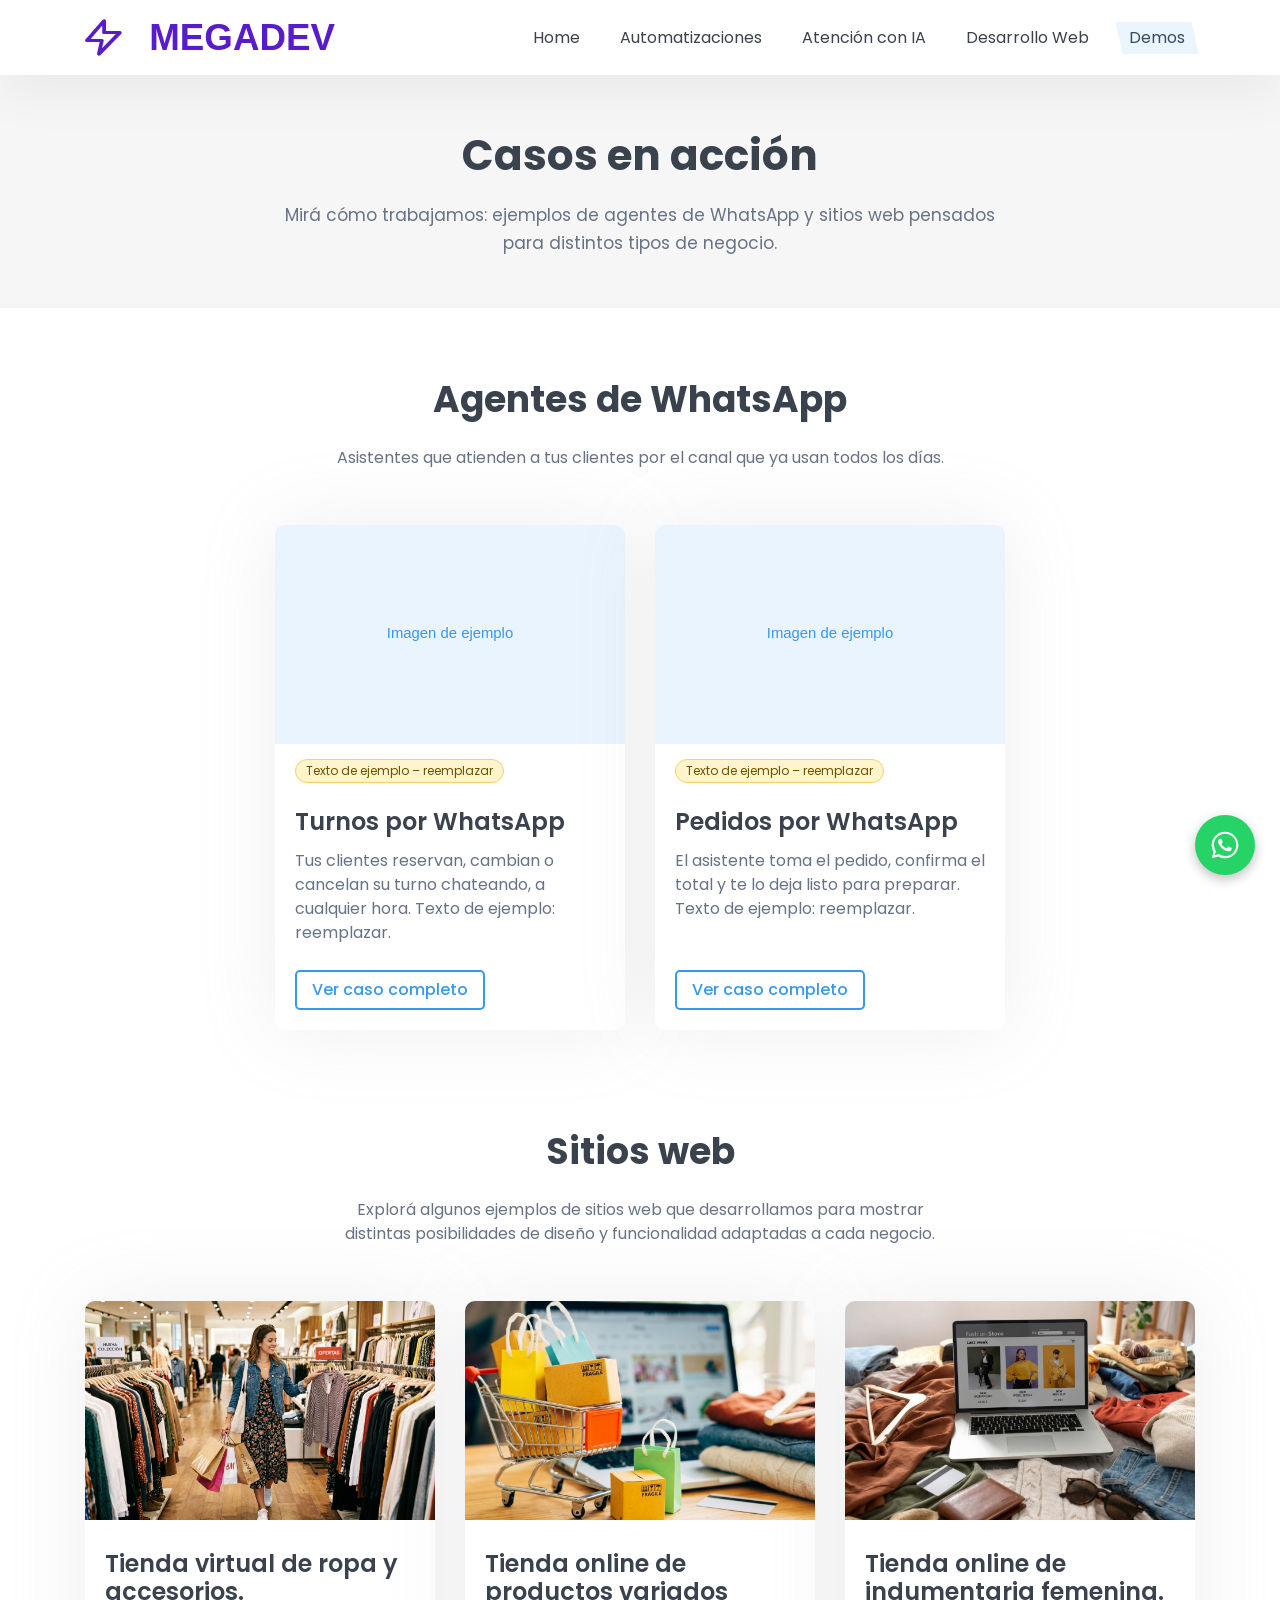
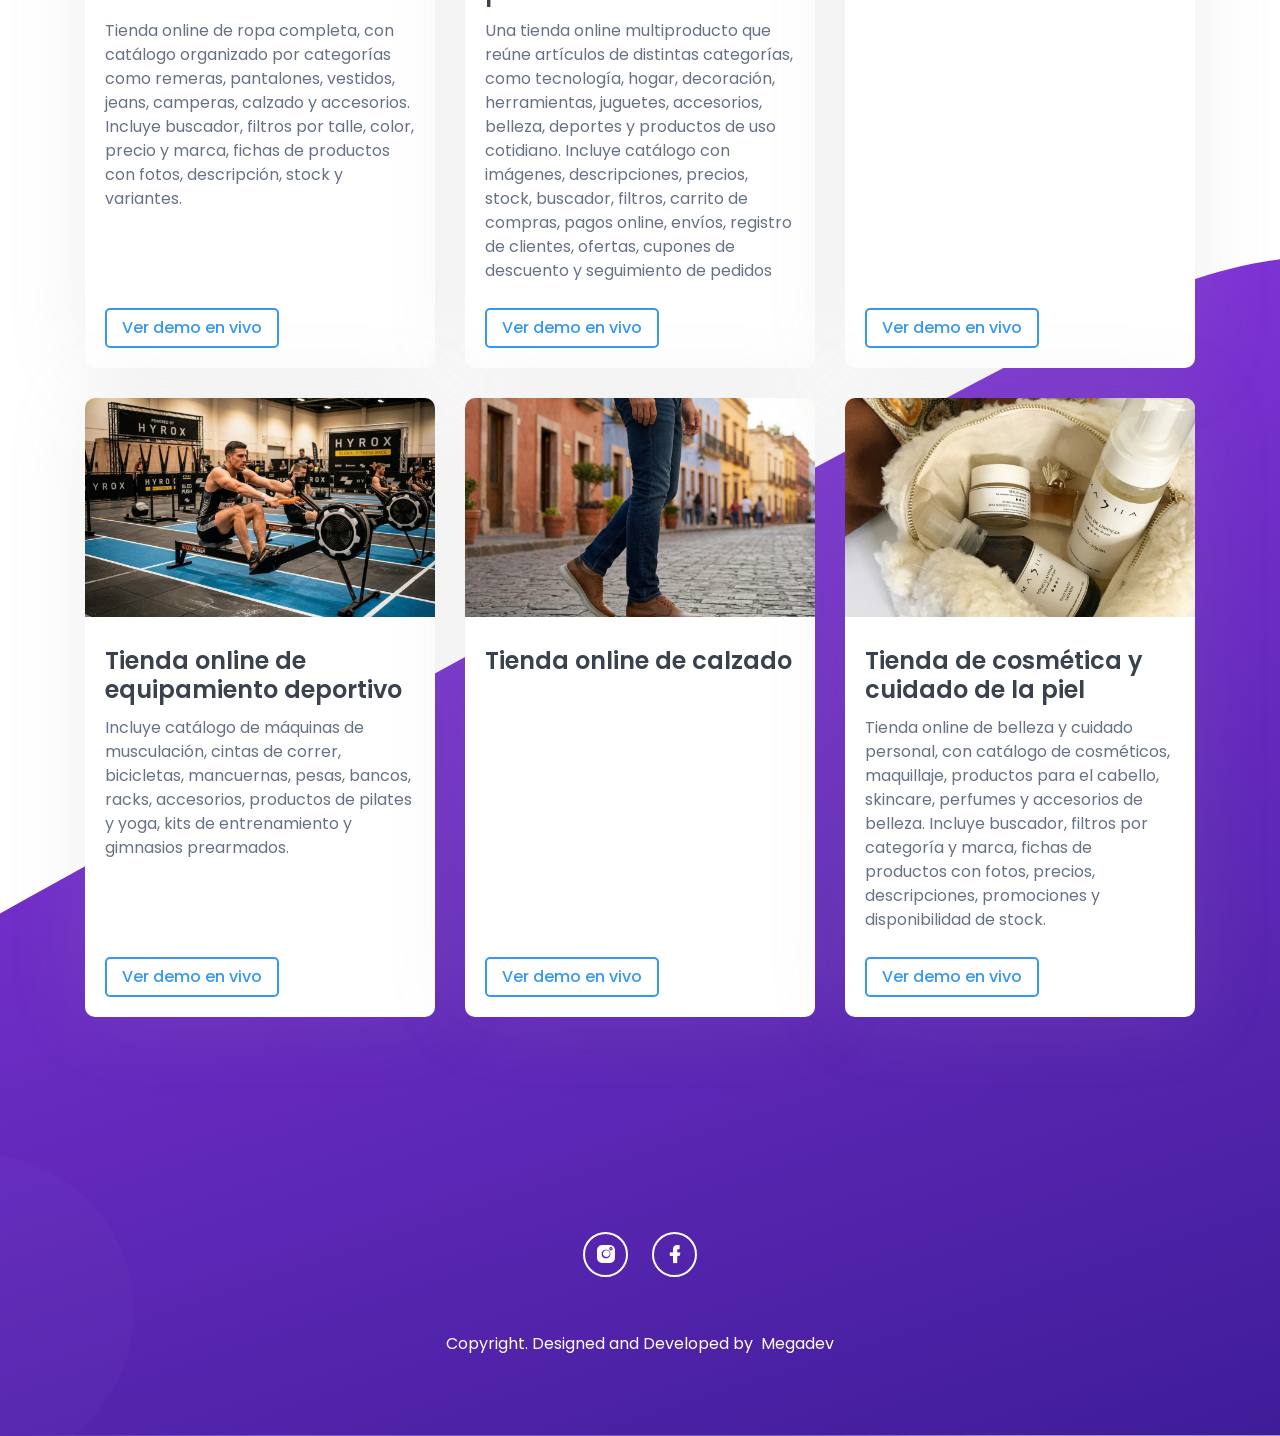
==== commit 798bc6db: "N" ====
--- a/demos.html
+++ b/demos.html
@@ -8,7 +8,7 @@
     <!--====== Title ======-->
     <title>Casos y demos | Megadev</title>
     
-    <meta name="description" content="Casos de automatizaciones, agentes de WhatsApp y demos de sitios web desarrollados por Megadev.">
+    <meta name="description" content="Casos de agentes de WhatsApp y demos de sitios web desarrollados por Megadev.">
     <meta name="viewport" content="width=device-width, initial-scale=1">
 
     <!--====== Favicon Icon ======-->
@@ -93,7 +93,7 @@
                                         <a href="index.html#about">Automatizaciones</a>
                                     </li>
                                     <li class="nav-item">
-                                        <a href="index.html#abou">Agentes de WhatsApp</a>
+                                        <a href="index.html#abou">Atención con IA</a>
                                     </li>
                                     <li class="nav-item">
                                         <a href="index.html#abo">Desarrollo Web</a>
@@ -122,75 +122,11 @@
                 <div class="col-lg-8">
                     <div class="section_title text-center">
                         <h1 class="title">Casos en acción</h1>
-                        <p>Mirá cómo trabajamos: ejemplos de automatizaciones, agentes de WhatsApp y sitios web pensados para distintos tipos de negocio.</p>
+                        <p>Mirá cómo trabajamos: ejemplos de agentes de WhatsApp y sitios web pensados para distintos tipos de negocio.</p>
                     </div>
                 </div>
             </div>
         </div>
-    </section>
-
-    <!--====== GRUPO: AUTOMATIZACIONES ======-->
-
-    <section id="automatizaciones" class="blog_area demos_group pt-70 pb-30">
-        <div class="container">
-            <div class="row justify-content-center">
-                <div class="col-lg-7">
-                    <div class="section_title text-center pb-25">
-                        <h2 class="title">Automatizaciones</h2>
-                        <p>Tareas administrativas que antes llevaban horas y hoy se resuelven solas.</p>
-                    </div> <!-- section title -->
-                </div>
-            </div> <!-- row -->
-            <!-- ▶ Para sumar un caso: copiá una tarjeta completa y cambiá imagen, título, frase y link. -->
-            <div class="row justify-content-center">
-
-                <div class="col-lg-4 col-md-8">
-                    <div class="single_blog blog_1 mt-30">
-                        <div class="blog_image">
-                            <!-- ▶ REEMPLAZAR: usá tu imagen, por ejemplo assets/images/casos/NOMBRE.jpg (proporción 16:10) -->
-                            <img src="data:image/svg+xml;utf8,<svg xmlns='http://www.w3.org/2000/svg' viewBox='0 0 800 500'><rect width='800' height='500' fill='%23eaf4fe'/><text x='400' y='258' font-family='Arial,sans-serif' font-size='34' text-anchor='middle' fill='%233698EE'>Imagen de ejemplo</text></svg>" alt="Facturación y gestiones de ARCA">
-                        </div>
-                        <div class="blog_content">
-                            <span class="tag_ejemplo">Texto de ejemplo – reemplazar</span>
-                            <h4 class="blog_title"><a href="casos/automatizacion-facturacion-arca.html">Facturación y gestiones de ARCA</a></h4>
-                            <p>Emisión de facturas y trámites en ARCA sin cargar datos a mano. Texto de ejemplo: reemplazar por una frase real.</p>
-                            <a href="casos/automatizacion-facturacion-arca.html" class="main-btn">Ver caso completo</a>
-                        </div>
-                    </div> <!-- single blog -->
-                </div>
-
-                <div class="col-lg-4 col-md-8">
-                    <div class="single_blog blog_2 mt-30">
-                        <div class="blog_image">
-                            <!-- ▶ REEMPLAZAR: usá tu imagen, por ejemplo assets/images/casos/NOMBRE.jpg (proporción 16:10) -->
-                            <img src="data:image/svg+xml;utf8,<svg xmlns='http://www.w3.org/2000/svg' viewBox='0 0 800 500'><rect width='800' height='500' fill='%23eaf4fe'/><text x='400' y='258' font-family='Arial,sans-serif' font-size='34' text-anchor='middle' fill='%233698EE'>Imagen de ejemplo</text></svg>" alt="Boletas sindicales todos los meses">
-                        </div>
-                        <div class="blog_content">
-                            <span class="tag_ejemplo">Texto de ejemplo – reemplazar</span>
-                            <h4 class="blog_title"><a href="casos/automatizacion-boletas-sindicales.html">Boletas sindicales todos los meses</a></h4>
-                            <p>La boleta de cada mes se genera sola, sin que nadie tenga que acordarse. Texto de ejemplo: reemplazar.</p>
-                            <a href="casos/automatizacion-boletas-sindicales.html" class="main-btn">Ver caso completo</a>
-                        </div>
-                    </div> <!-- single blog -->
-                </div>
-
-                <div class="col-lg-4 col-md-8">
-                    <div class="single_blog blog_3 mt-30">
-                        <div class="blog_image">
-                            <!-- ▶ REEMPLAZAR: usá tu imagen, por ejemplo assets/images/casos/NOMBRE.jpg (proporción 16:10) -->
-                            <img src="data:image/svg+xml;utf8,<svg xmlns='http://www.w3.org/2000/svg' viewBox='0 0 800 500'><rect width='800' height='500' fill='%23eaf4fe'/><text x='400' y='258' font-family='Arial,sans-serif' font-size='34' text-anchor='middle' fill='%233698EE'>Imagen de ejemplo</text></svg>" alt="Control de vencimientos">
-                        </div>
-                        <div class="blog_content">
-                            <span class="tag_ejemplo">Texto de ejemplo – reemplazar</span>
-                            <h4 class="blog_title"><a href="casos/automatizacion-vencimientos.html">Control de vencimientos</a></h4>
-                            <p>Avisos automáticos antes de cada vencimiento, para evitar multas y recargos. Texto de ejemplo: reemplazar.</p>
-                            <a href="casos/automatizacion-vencimientos.html" class="main-btn">Ver caso completo</a>
-                        </div>
-                    </div> <!-- single blog -->
-                </div>
-
-            </div> <!-- row -->
-        </div> <!-- container -->
     </section>
 
     <!--====== GRUPO: AGENTES DE WHATSAPP ======-->
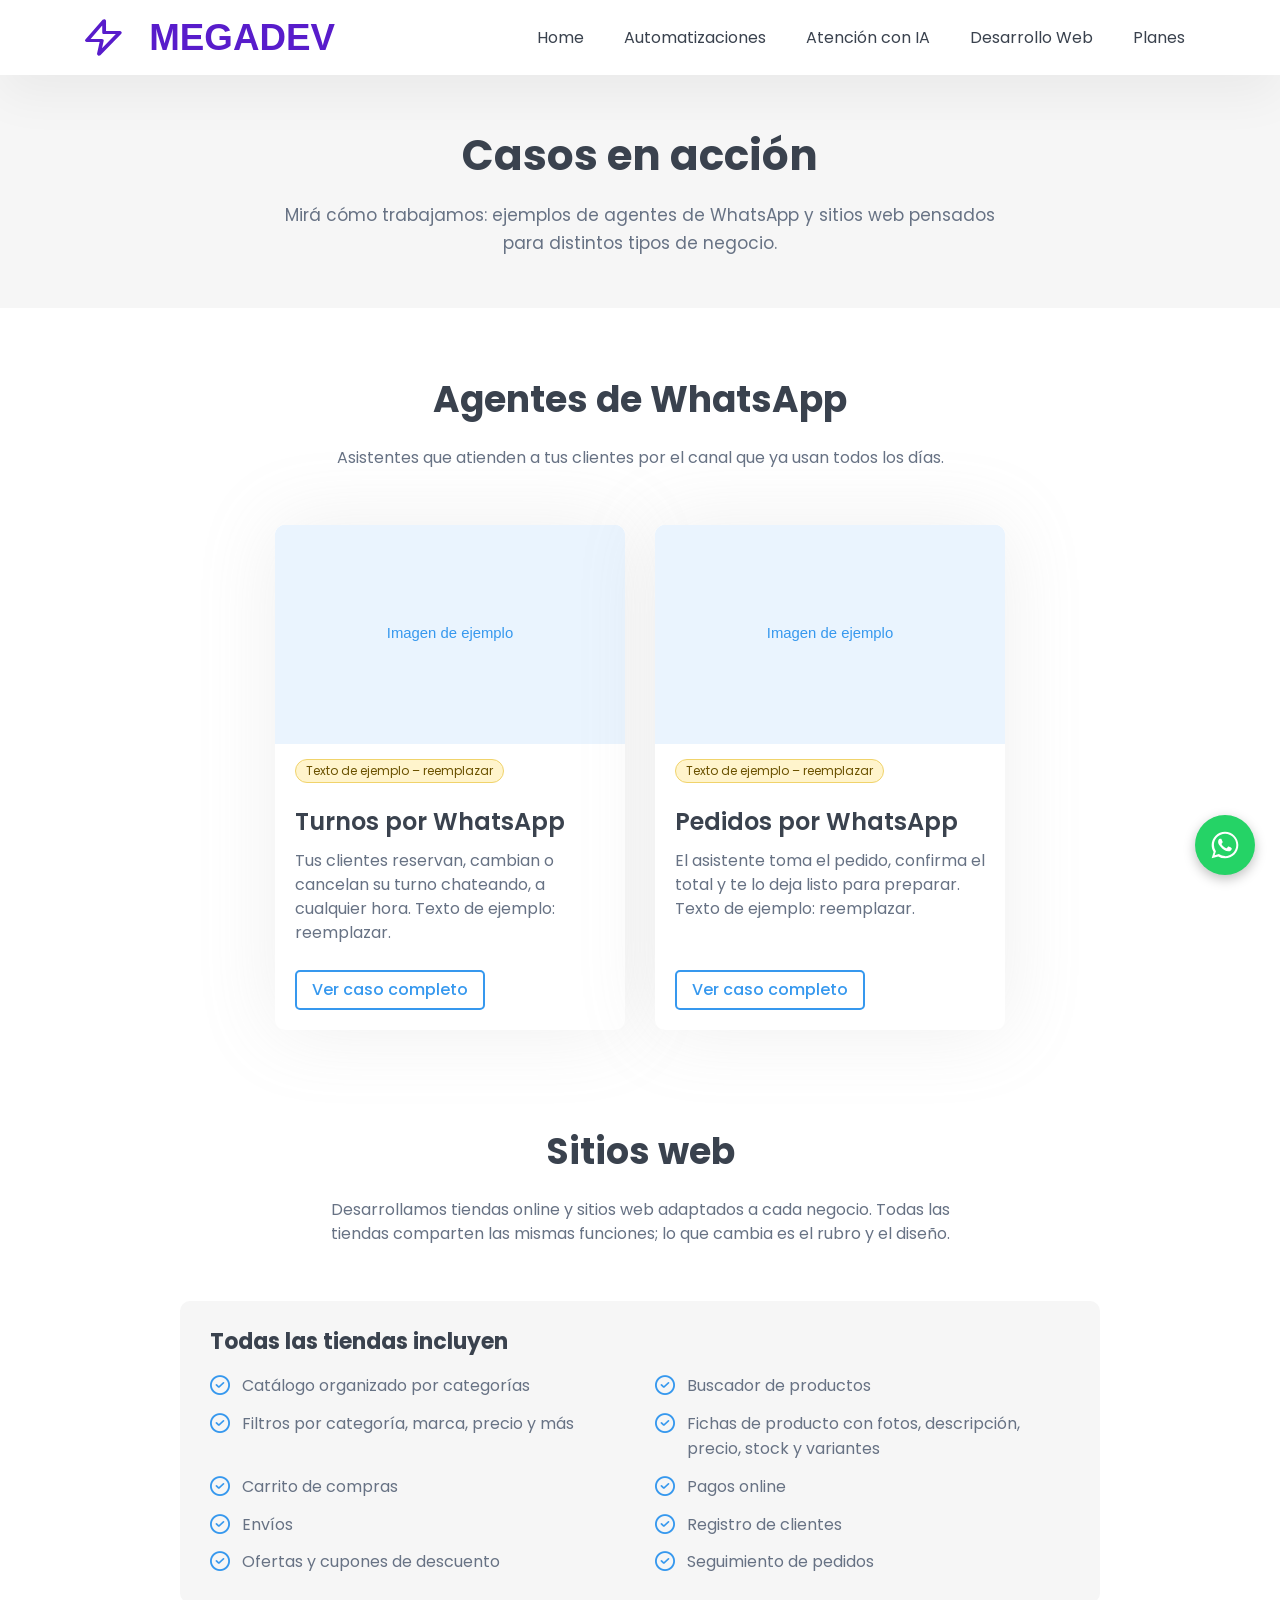
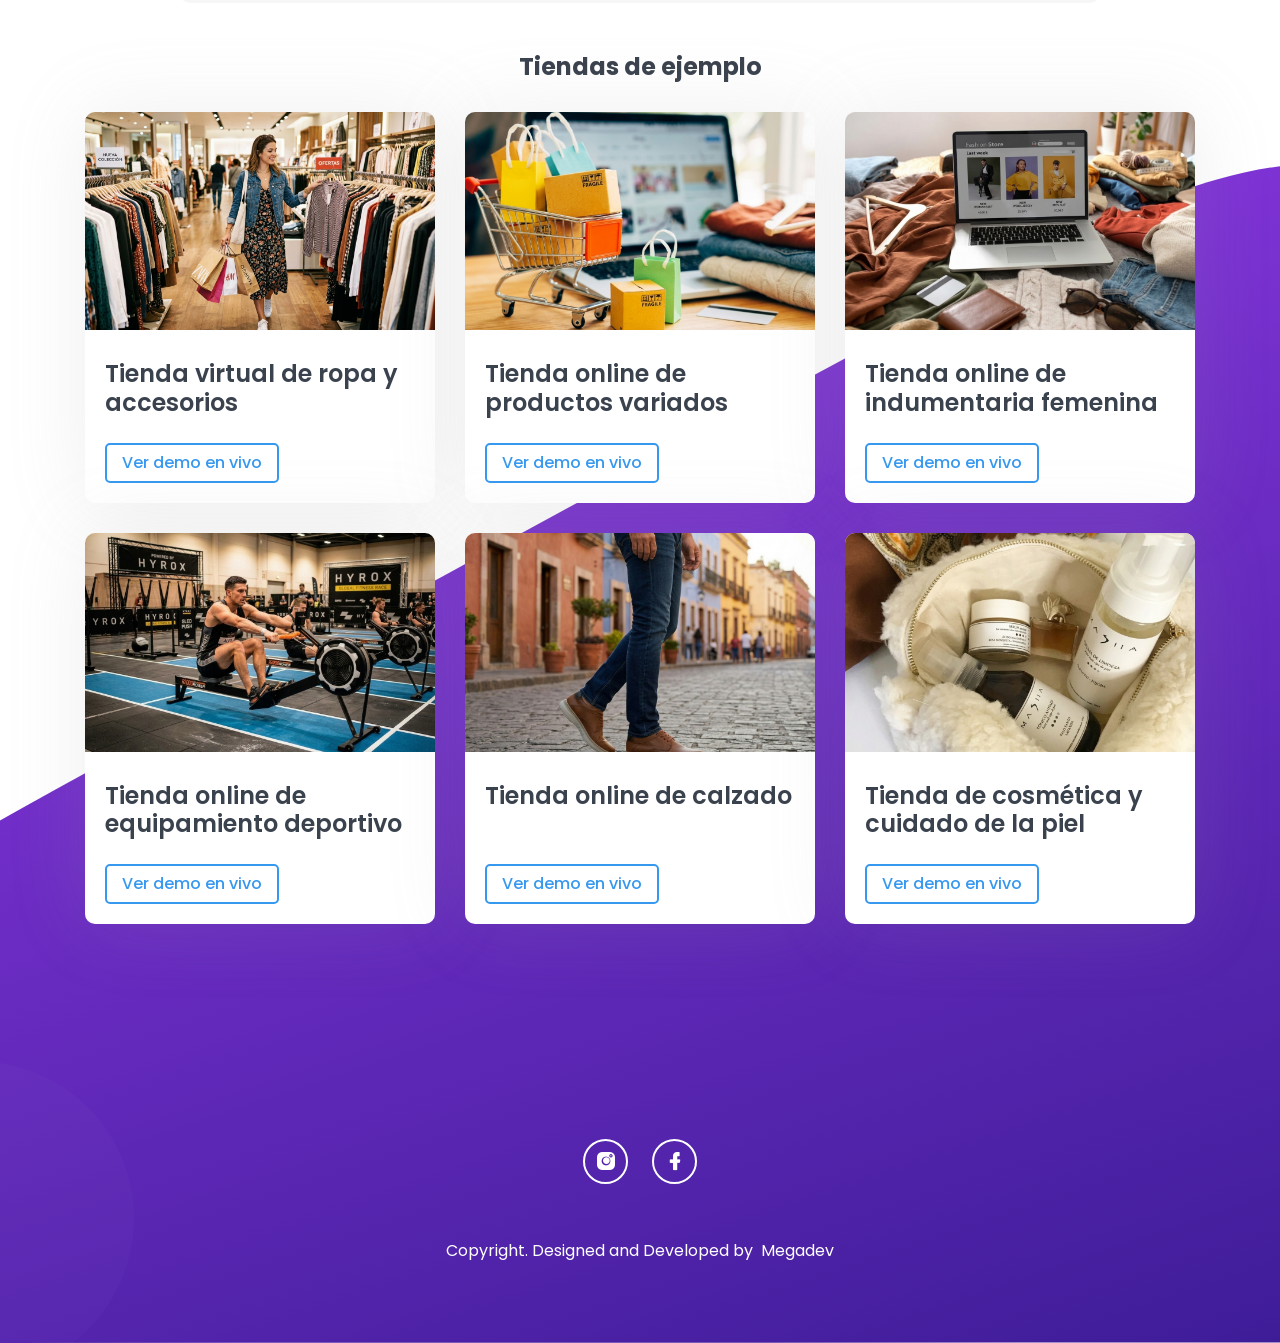
==== commit c34e01af: "n" ====
--- a/demos.html
+++ b/demos.html
@@ -98,8 +98,8 @@
                                     <li class="nav-item">
                                         <a href="index.html#abo">Desarrollo Web</a>
                                     </li>
-                                    <li class="nav-item active">
-                                        <a href="demos.html">Demos</a>
+                                    <li class="nav-item">
+                                        <a href="index.html#pricing">Planes</a>
                                     </li>
                                 </ul>
                             </div> <!-- navbar collapse -->
@@ -185,89 +185,104 @@
                 <div class="col-lg-7">
                     <div class="section_title text-center pb-25">
                         <h2 class="title">Sitios web</h2>
-                        <p>Explorá algunos ejemplos de sitios web que desarrollamos para mostrar distintas posibilidades de diseño y funcionalidad adaptadas a cada negocio.</p>
+                        <p>Desarrollamos tiendas online y sitios web adaptados a cada negocio. Todas las tiendas comparten las mismas funciones; lo que cambia es el rubro y el diseño.</p>
                     </div> <!-- section title -->
                 </div>
             </div> <!-- row -->
-            <div class="row justify-content-center">
-
-                <div class="col-lg-4 col-md-8">
-                    <div class="single_blog blog_1 mt-30">
-                        <div class="blog_image">
-                            <img src="assets/images/blog-1.jpg" alt="Tienda virtual de ropa y accesorios.">
-                        </div>
-                        <div class="blog_content">
-                            <h4 class="blog_title"><a href="https://agile-mountain-95621-c3121802f273.herokuapp.com/" target="_blank" rel="noopener noreferrer">Tienda virtual de ropa y accesorios.</a></h4>
-                            <p>Tienda online de ropa completa, con catálogo organizado por categorías como remeras, pantalones, vestidos, jeans, camperas, calzado y accesorios.
-Incluye buscador, filtros por talle, color, precio y marca, fichas de productos con fotos, descripción, stock y variantes.</p>
+            <!-- ▶ REEMPLAZAR / EDITAR: lo que incluyen TODAS las tiendas. Para sumar o quitar algo, copiá o borrá un <li> -->
+            <div class="row justify-content-center">
+                <div class="col-lg-10">
+                    <div class="tienda_box mt-30">
+                        <h3 class="tienda_box_title">Todas las tiendas incluyen</h3>
+                        <ul class="tienda_items">
+                            <li><i class="lni lni-checkmark-circle"></i>Catálogo organizado por categorías</li>
+                            <li><i class="lni lni-checkmark-circle"></i>Buscador de productos</li>
+                            <li><i class="lni lni-checkmark-circle"></i>Filtros por categoría, marca, precio y más</li>
+                            <li><i class="lni lni-checkmark-circle"></i>Fichas de producto con fotos, descripción, precio, stock y variantes</li>
+                            <li><i class="lni lni-checkmark-circle"></i>Carrito de compras</li>
+                            <li><i class="lni lni-checkmark-circle"></i>Pagos online</li>
+                            <li><i class="lni lni-checkmark-circle"></i>Envíos</li>
+                            <li><i class="lni lni-checkmark-circle"></i>Registro de clientes</li>
+                            <li><i class="lni lni-checkmark-circle"></i>Ofertas y cupones de descuento</li>
+                            <li><i class="lni lni-checkmark-circle"></i>Seguimiento de pedidos</li>
+                        </ul>
+                    </div>
+                </div>
+            </div>
+            <div class="row justify-content-center">
+                <div class="col-lg-8">
+                    <h3 class="demos_subtitle">Tiendas de ejemplo</h3>
+                </div>
+            </div>
+            <div class="row justify-content-center">
+
+                <div class="col-lg-4 col-md-8">
+                    <div class="single_blog single_blog--simple blog_1 mt-30">
+                        <div class="blog_image">
+                            <img src="assets/images/blog-1.jpg" alt="Tienda virtual de ropa y accesorios">
+                        </div>
+                        <div class="blog_content">
+                            <h4 class="blog_title"><a href="https://agile-mountain-95621-c3121802f273.herokuapp.com/" target="_blank" rel="noopener noreferrer">Tienda virtual de ropa y accesorios</a></h4>
                             <a href="https://agile-mountain-95621-c3121802f273.herokuapp.com/" class="main-btn" target="_blank" rel="noopener noreferrer">Ver demo en vivo</a>
                         </div>
                     </div> <!-- single blog -->
                 </div>
 
                 <div class="col-lg-4 col-md-8">
-                    <div class="single_blog blog_2 mt-30">
+                    <div class="single_blog single_blog--simple blog_2 mt-30">
                         <div class="blog_image">
                             <img src="assets/images/blog-3.jpg" alt="Tienda online de productos variados">
                         </div>
                         <div class="blog_content">
                             <h4 class="blog_title"><a href="https://immense-thicket-20786-f6dc332fea4d.herokuapp.com/" target="_blank" rel="noopener noreferrer">Tienda online de productos variados</a></h4>
-                            <p>Una tienda online multiproducto que reúne artículos de distintas categorías, como tecnología, hogar, decoración, herramientas, juguetes, accesorios, belleza, deportes y productos de uso cotidiano. Incluye catálogo con imágenes, descripciones, precios, stock, buscador, filtros, carrito de compras, pagos online, envíos, registro de clientes, ofertas, cupones de descuento y seguimiento de pedidos</p>
                             <a href="https://immense-thicket-20786-f6dc332fea4d.herokuapp.com/" class="main-btn" target="_blank" rel="noopener noreferrer">Ver demo en vivo</a>
                         </div>
                     </div> <!-- single blog -->
                 </div>
 
                 <div class="col-lg-4 col-md-8">
-                    <div class="single_blog blog_2 mt-30">
-                        <div class="blog_image">
-                            <img src="assets/images/blog-2.jpg" alt="Tienda online de indumentaria femenina.">
-                        </div>
-                        <div class="blog_content">
-                            <h4 class="blog_title"><a href="https://still-forest-49507-e914233f6211.herokuapp.com/" target="_blank" rel="noopener noreferrer">Tienda online de indumentaria femenina.</a></h4>
-                            <!-- ▶ REEMPLAZAR: esta tarjeta no tenía descripción, escribí una frase acá -->
-                            <p></p>
+                    <div class="single_blog single_blog--simple blog_2 mt-30">
+                        <div class="blog_image">
+                            <img src="assets/images/blog-2.jpg" alt="Tienda online de indumentaria femenina">
+                        </div>
+                        <div class="blog_content">
+                            <h4 class="blog_title"><a href="https://still-forest-49507-e914233f6211.herokuapp.com/" target="_blank" rel="noopener noreferrer">Tienda online de indumentaria femenina</a></h4>
                             <a href="https://still-forest-49507-e914233f6211.herokuapp.com/" class="main-btn" target="_blank" rel="noopener noreferrer">Ver demo en vivo</a>
                         </div>
                     </div> <!-- single blog -->
                 </div>
 
                 <div class="col-lg-4 col-md-8">
-                    <div class="single_blog blog_3 mt-30">
+                    <div class="single_blog single_blog--simple blog_3 mt-30">
                         <div class="blog_image">
                             <img src="assets/images/blog-4.jpg" alt="Tienda online de equipamiento deportivo">
                         </div>
                         <div class="blog_content">
                             <h4 class="blog_title"><a href="https://fast-garden-19477-799e67a734c9.herokuapp.com/" target="_blank" rel="noopener noreferrer">Tienda online de equipamiento deportivo</a></h4>
-                            <p>Incluye catálogo de máquinas de musculación, cintas de correr, bicicletas, mancuernas, pesas, bancos, racks, accesorios, productos de pilates y yoga, kits de entrenamiento y gimnasios prearmados.</p>
                             <a href="https://fast-garden-19477-799e67a734c9.herokuapp.com/" class="main-btn" target="_blank" rel="noopener noreferrer">Ver demo en vivo</a>
                         </div>
                     </div> <!-- single blog -->
                 </div>
 
                 <div class="col-lg-4 col-md-8">
-                    <div class="single_blog blog_3 mt-30">
+                    <div class="single_blog single_blog--simple blog_3 mt-30">
                         <div class="blog_image">
                             <img src="assets/images/blog-5.jpg" alt="Tienda online de calzado">
                         </div>
                         <div class="blog_content">
                             <h4 class="blog_title"><a href="https://frozen-dusk-83566-a55dc1c75594.herokuapp.com/" target="_blank" rel="noopener noreferrer">Tienda online de calzado</a></h4>
-                            <!-- ▶ REEMPLAZAR: esta tarjeta no tenía descripción, escribí una frase acá -->
-                            <p></p>
                             <a href="https://frozen-dusk-83566-a55dc1c75594.herokuapp.com/" class="main-btn" target="_blank" rel="noopener noreferrer">Ver demo en vivo</a>
                         </div>
                     </div> <!-- single blog -->
                 </div>
 
                 <div class="col-lg-4 col-md-8">
-                    <div class="single_blog blog_3 mt-30">
+                    <div class="single_blog single_blog--simple blog_3 mt-30">
                         <div class="blog_image">
                             <img src="assets/images/blog-6.jpg" alt="Tienda de cosmética y cuidado de la piel">
                         </div>
                         <div class="blog_content">
                             <h4 class="blog_title"><a href="https://radiant-castle-95648-73f3ba41ada6.herokuapp.com/" target="_blank" rel="noopener noreferrer">Tienda de cosmética y cuidado de la piel</a></h4>
-                            <p>Tienda online de belleza y cuidado personal, con catálogo de cosméticos, maquillaje, productos para el cabello, skincare, perfumes y accesorios de belleza.
-Incluye buscador, filtros por categoría y marca, fichas de productos con fotos, precios, descripciones, promociones y disponibilidad de stock.</p>
                             <a href="https://radiant-castle-95648-73f3ba41ada6.herokuapp.com/" class="main-btn" target="_blank" rel="noopener noreferrer">Ver demo en vivo</a>
                         </div>
                     </div> <!-- single blog -->
@@ -328,4 +343,4 @@
     
 </body>
 
-</html>
+</html>
--- a/assets/css/casos.css
+++ b/assets/css/casos.css
@@ -580,3 +580,97 @@
     color: #3698EE;
     text-decoration: underline;
 }
+
+
+/* ---- Ventajas (tarjetas) ---- */
+.ventajas_grid {
+    display: grid;
+    grid-template-columns: 1fr;
+    gap: 16px;
+    margin-top: 24px;
+}
+
+@media (min-width: 768px) {
+    .ventajas_grid {
+        grid-template-columns: 1fr 1fr;
+    }
+}
+
+.ventaja_card {
+    background: #f6f6f6;
+    border-radius: 10px;
+    padding: 22px;
+}
+
+.ventaja_icon {
+    display: block;
+    font-size: 26px;
+    line-height: 1;
+    margin-bottom: 12px;
+}
+
+.ventaja_card h5 {
+    margin-bottom: 8px;
+}
+
+.caso_section .ventaja_card p {
+    font-size: 15px;
+    line-height: 1.7;
+    margin-bottom: 0;
+}
+
+
+/* ---- demos.html: funciones comunes de las tiendas ---- */
+.tienda_box {
+    background: #f6f6f6;
+    border-radius: 10px;
+    padding: 28px 30px;
+}
+
+@media (max-width: 575px) {
+    .tienda_box {
+        padding: 22px 18px;
+    }
+}
+
+.tienda_box_title {
+    font-size: 22px;
+    margin-bottom: 18px;
+}
+
+.tienda_items {
+    display: grid;
+    grid-template-columns: 1fr;
+    gap: 12px 30px;
+}
+
+@media (min-width: 576px) {
+    .tienda_items {
+        grid-template-columns: 1fr 1fr;
+    }
+}
+
+.tienda_items li {
+    position: relative;
+    padding-left: 32px;
+    line-height: 1.6;
+}
+
+.tienda_items li i {
+    position: absolute;
+    left: 0;
+    top: 2px;
+    font-size: 20px;
+    color: #3698EE;
+}
+
+.demos_subtitle {
+    font-size: 24px;
+    text-align: center;
+    margin-top: 50px;
+}
+
+/* tarjetas solo con imagen y título */
+.demos_page .single_blog--simple .blog_content .blog_title {
+    margin-bottom: 25px;
+}
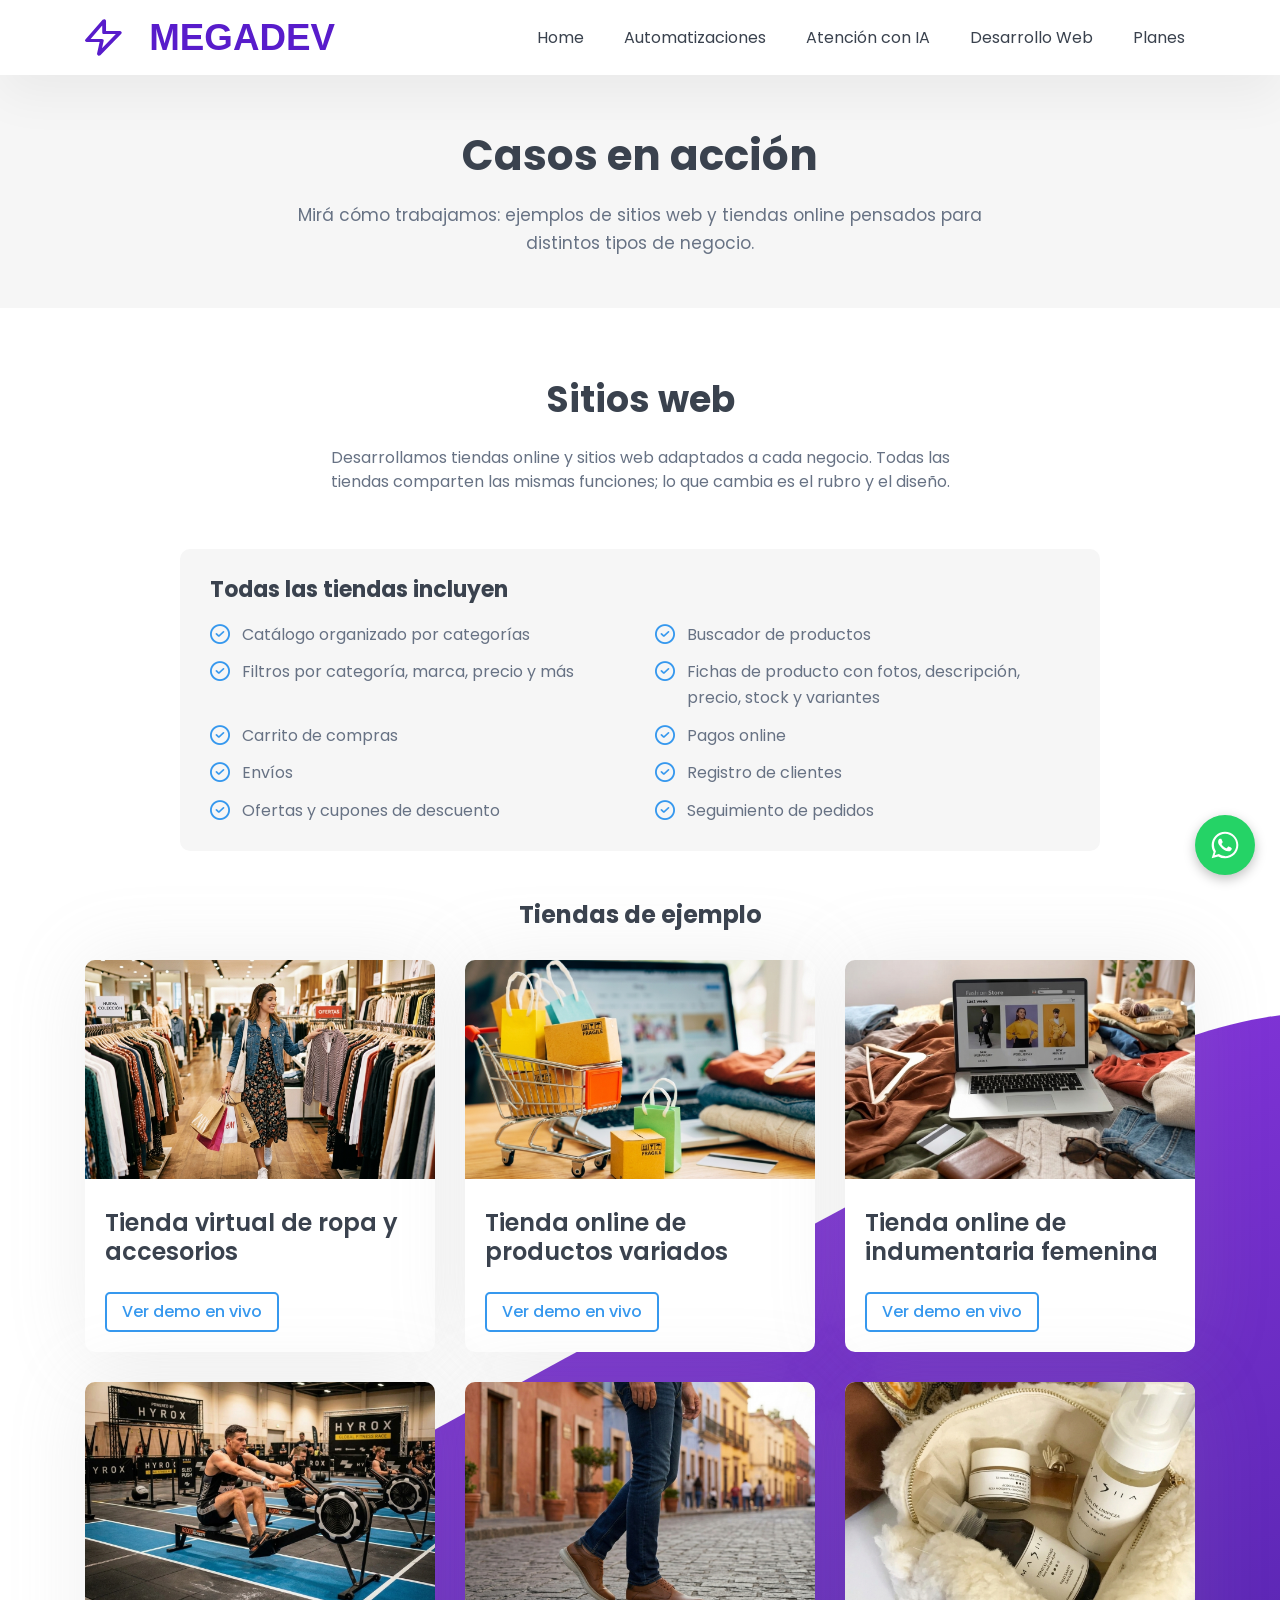
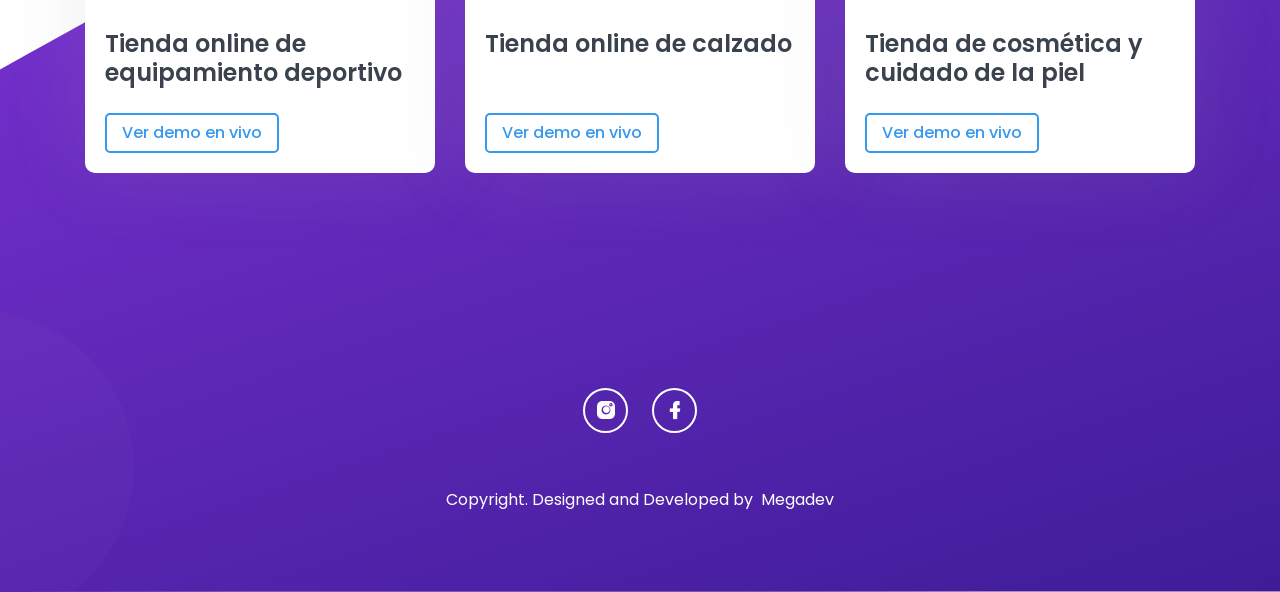
==== commit 985b6f7d: "N" ====
--- a/demos.html
+++ b/demos.html
@@ -8,7 +8,7 @@
     <!--====== Title ======-->
     <title>Casos y demos | Megadev</title>
     
-    <meta name="description" content="Casos de agentes de WhatsApp y demos de sitios web desarrollados por Megadev.">
+    <meta name="description" content="Demos de sitios web y tiendas online desarrolladas por Megadev.">
     <meta name="viewport" content="width=device-width, initial-scale=1">
 
     <!--====== Favicon Icon ======-->
@@ -122,59 +122,11 @@
                 <div class="col-lg-8">
                     <div class="section_title text-center">
                         <h1 class="title">Casos en acción</h1>
-                        <p>Mirá cómo trabajamos: ejemplos de agentes de WhatsApp y sitios web pensados para distintos tipos de negocio.</p>
+                        <p>Mirá cómo trabajamos: ejemplos de sitios web y tiendas online pensados para distintos tipos de negocio.</p>
                     </div>
                 </div>
             </div>
         </div>
-    </section>
-
-    <!--====== GRUPO: AGENTES DE WHATSAPP ======-->
-
-    <section id="whatsapp" class="blog_area demos_group pt-70 pb-30">
-        <div class="container">
-            <div class="row justify-content-center">
-                <div class="col-lg-7">
-                    <div class="section_title text-center pb-25">
-                        <h2 class="title">Agentes de WhatsApp</h2>
-                        <p>Asistentes que atienden a tus clientes por el canal que ya usan todos los días.</p>
-                    </div> <!-- section title -->
-                </div>
-            </div> <!-- row -->
-            <div class="row justify-content-center">
-
-                <div class="col-lg-4 col-md-8">
-                    <div class="single_blog blog_1 mt-30">
-                        <div class="blog_image">
-                            <!-- ▶ REEMPLAZAR: usá tu imagen, por ejemplo assets/images/casos/NOMBRE.jpg (proporción 16:10) -->
-                            <img src="data:image/svg+xml;utf8,<svg xmlns='http://www.w3.org/2000/svg' viewBox='0 0 800 500'><rect width='800' height='500' fill='%23eaf4fe'/><text x='400' y='258' font-family='Arial,sans-serif' font-size='34' text-anchor='middle' fill='%233698EE'>Imagen de ejemplo</text></svg>" alt="Turnos por WhatsApp">
-                        </div>
-                        <div class="blog_content">
-                            <span class="tag_ejemplo">Texto de ejemplo – reemplazar</span>
-                            <h4 class="blog_title"><a href="casos/whatsapp-turnos.html">Turnos por WhatsApp</a></h4>
-                            <p>Tus clientes reservan, cambian o cancelan su turno chateando, a cualquier hora. Texto de ejemplo: reemplazar.</p>
-                            <a href="casos/whatsapp-turnos.html" class="main-btn">Ver caso completo</a>
-                        </div>
-                    </div> <!-- single blog -->
-                </div>
-
-                <div class="col-lg-4 col-md-8">
-                    <div class="single_blog blog_2 mt-30">
-                        <div class="blog_image">
-                            <!-- ▶ REEMPLAZAR: usá tu imagen, por ejemplo assets/images/casos/NOMBRE.jpg (proporción 16:10) -->
-                            <img src="data:image/svg+xml;utf8,<svg xmlns='http://www.w3.org/2000/svg' viewBox='0 0 800 500'><rect width='800' height='500' fill='%23eaf4fe'/><text x='400' y='258' font-family='Arial,sans-serif' font-size='34' text-anchor='middle' fill='%233698EE'>Imagen de ejemplo</text></svg>" alt="Pedidos por WhatsApp">
-                        </div>
-                        <div class="blog_content">
-                            <span class="tag_ejemplo">Texto de ejemplo – reemplazar</span>
-                            <h4 class="blog_title"><a href="casos/whatsapp-pedidos.html">Pedidos por WhatsApp</a></h4>
-                            <p>El asistente toma el pedido, confirma el total y te lo deja listo para preparar. Texto de ejemplo: reemplazar.</p>
-                            <a href="casos/whatsapp-pedidos.html" class="main-btn">Ver caso completo</a>
-                        </div>
-                    </div> <!-- single blog -->
-                </div>
-
-            </div> <!-- row -->
-        </div> <!-- container -->
     </section>
 
     <!--====== GRUPO: SITIOS WEB ======-->
--- a/assets/css/casos.css
+++ b/assets/css/casos.css
@@ -673,4 +673,20 @@
 /* tarjetas solo con imagen y título */
 .demos_page .single_blog--simple .blog_content .blog_title {
     margin-bottom: 25px;
+}
+
+
+/* ---- 3 videos de celular en una fila ---- */
+.phones_row--3 {
+    gap: 24px;
+}
+
+.phones_row--3 .phone_item {
+    flex: 0 1 220px;
+}
+
+@media (max-width: 575px) {
+    .phones_row--3 .phone_item {
+        flex-basis: 260px;
+    }
 }
